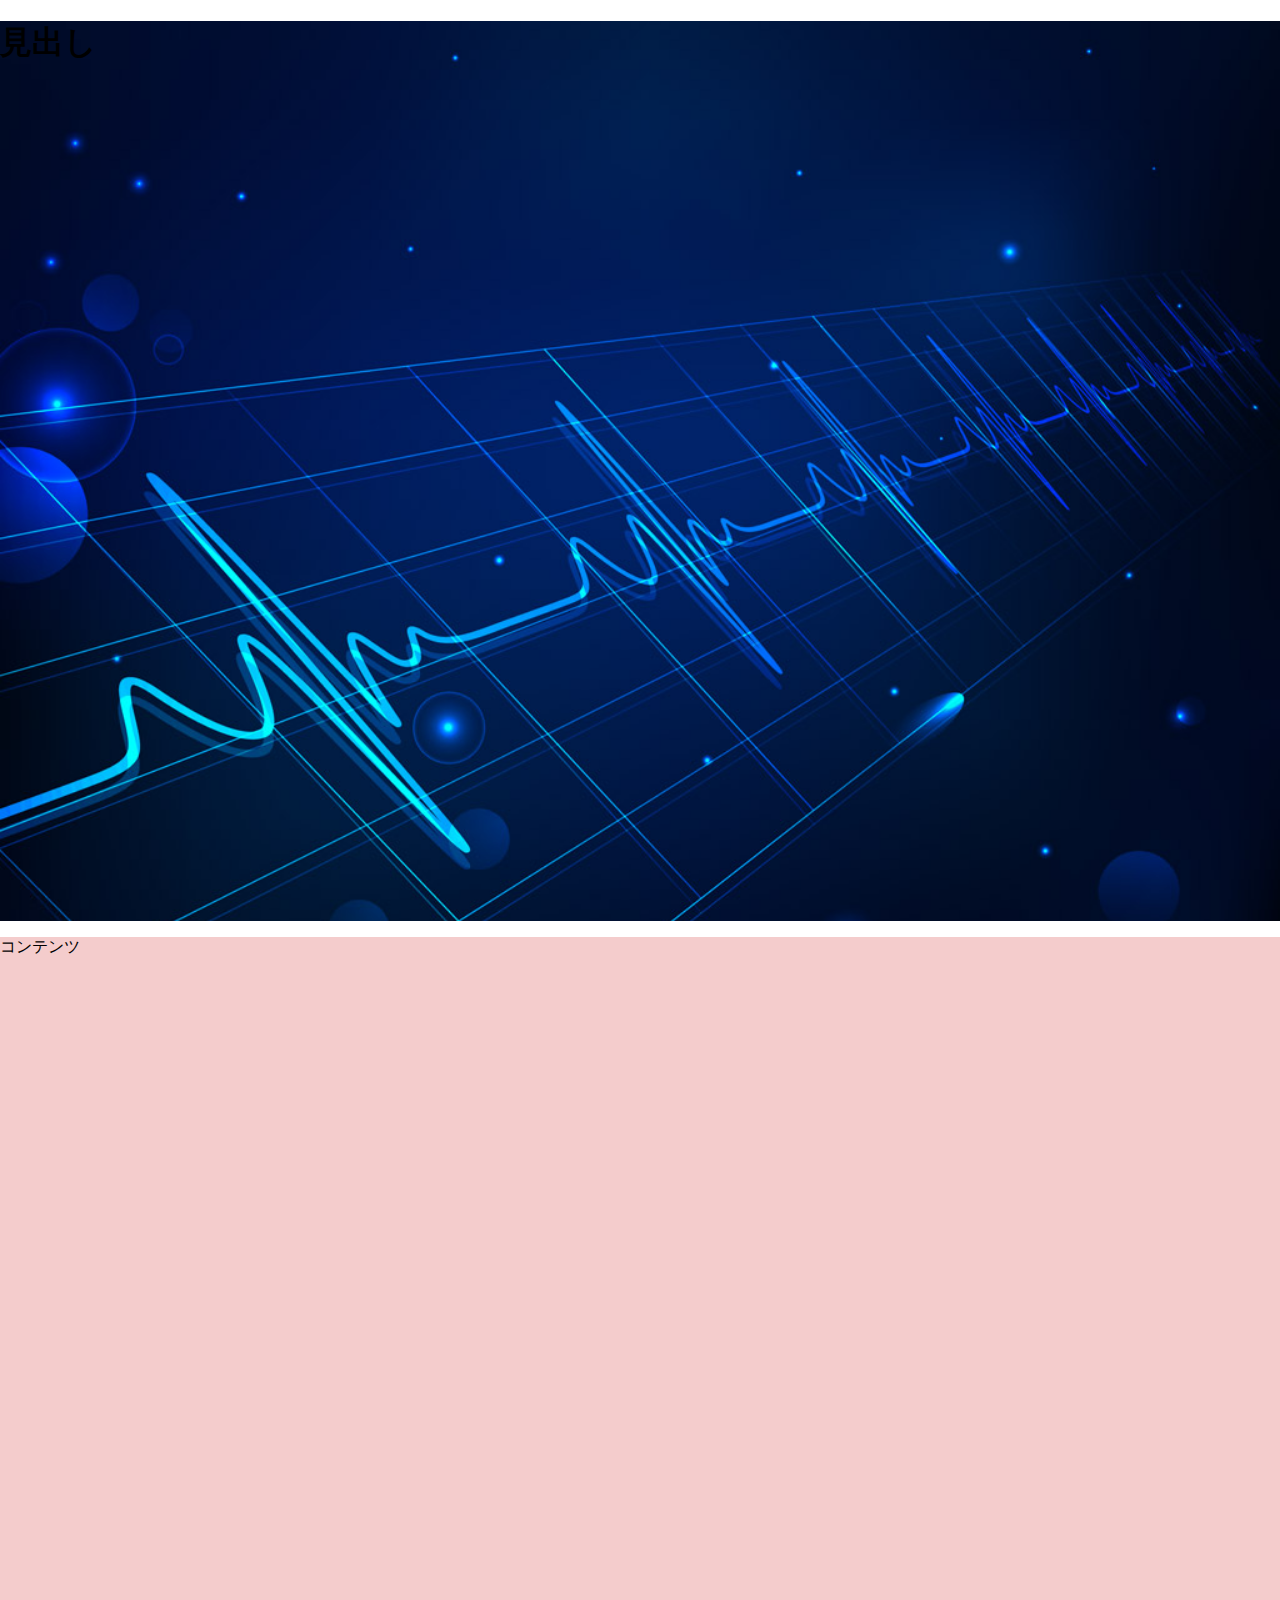
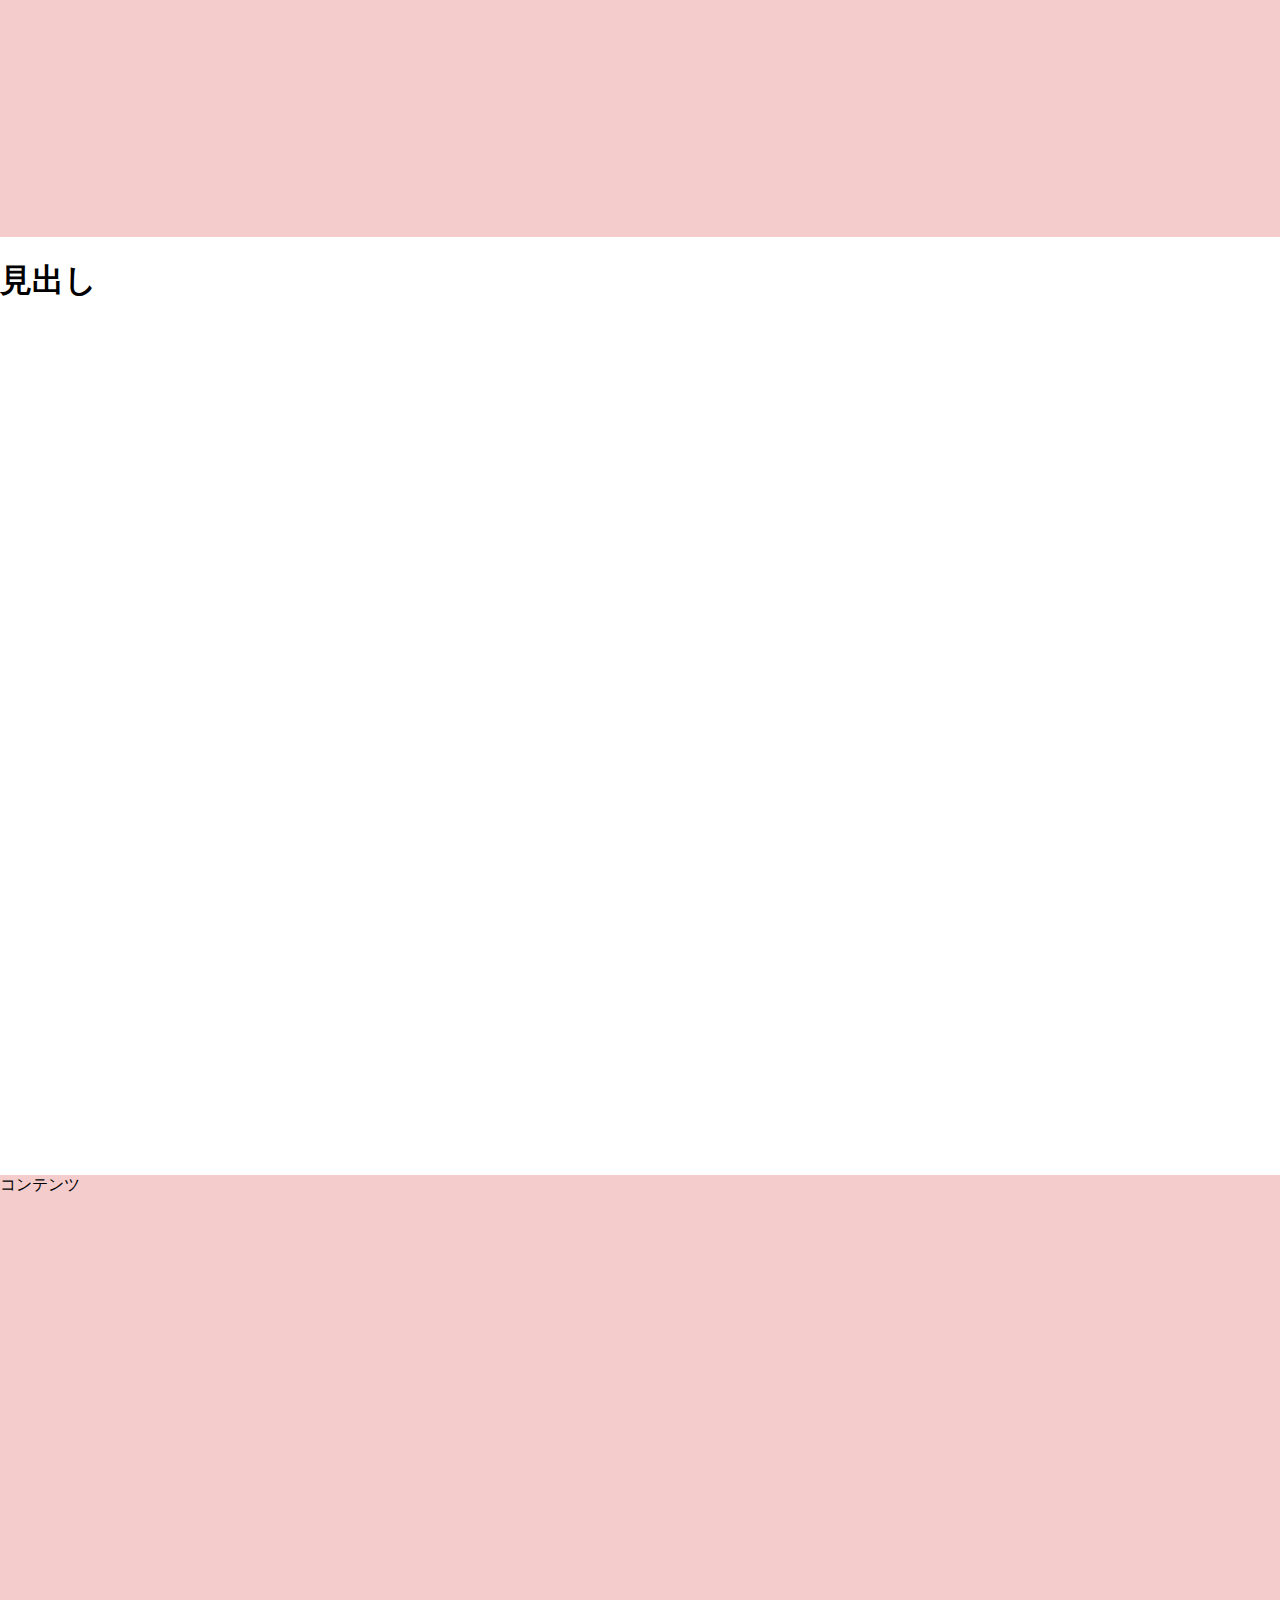
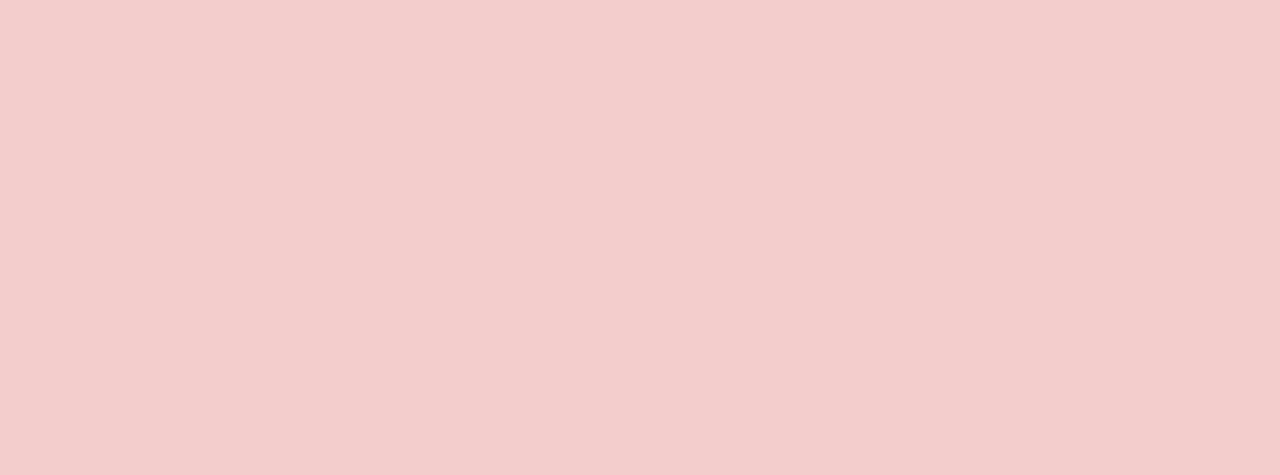
==== index.html @ 2430a031 "1.00.15" ====
<!DOCTYPE html>
<html>
<head>
  <meta charset="utf-8"/>
  <meta name="viewport" content="width=device-width, initial-scale=1">
  <meta http-equiv="Content-Script-Type" content="text/javascript">
  <title>sample</title>
  <link rel="stylesheet" href="./css/style.css">
<body>
  <main>
    <div class="cd-fixed-bg cd-bg-1 bg-box">
      <img src ="./img/tune-top.jpg" class="img-bg"/>
        <h1>見出し</h1>
    </div>

    <div class="cd-scrolling-bg scroll">
        <div class="cd-container">
            <p>
                コンテンツ
            </p>
        </div>
    </div>

    <div class="cd-fixed-bg cd-bg-2">
        <h1>見出し</h1>
    </div>

    <div class="cd-scrolling-bg scroll">
        <div class="cd-container">
            <p>
                コンテンツ
            </p>
        </div>
    </div>
</main>
</body>


</html>
---- css/style.css ----
body,html{
  height: 100%;
  margin: 0;
  padding: 0;

}

.img-bg{
  width: 100%;
  height: 100%;
  z-index: -2;
}


/*bg-boxで画像の文の幅、高さを確保する*/
.bg-box{
width:100vw;
height:100vw;
}

.scroll{
  margin: 0;
  height:100vh;
  width:100vw;
  background-color: rgba(200,0,0,.2);
  z-index: 2;
}
.cd-fixed-bg {
    height: 100vh;
}


.cd-scrolling-bg {
    min-height: 100%;
}

@media screen and (min-width: 980px) {
  .cd-fixed-bg{
    background-attachment: fixed;
    background-size: cover;
    background-repeat: no-repeat;
    background-position: center center;
  }
  .cd-fixed-bg.cd-bg-1 {
    background-image: url("../img/tune-top.jpg");
  }
  .cd-fixed-bg.cd-bg-2 {
    background-image: url("../img/tune1.jpg");
  }
  .cd-fixed-bg.cd-bg-3 {
    background-image: url("../img/tune-top.jpg");
  }
  .cd-fixed-bg.cd-bg-4 {
    background-image: url("../img/tune1.jpg");
  }
.img-bg{
  display: none;
}

}
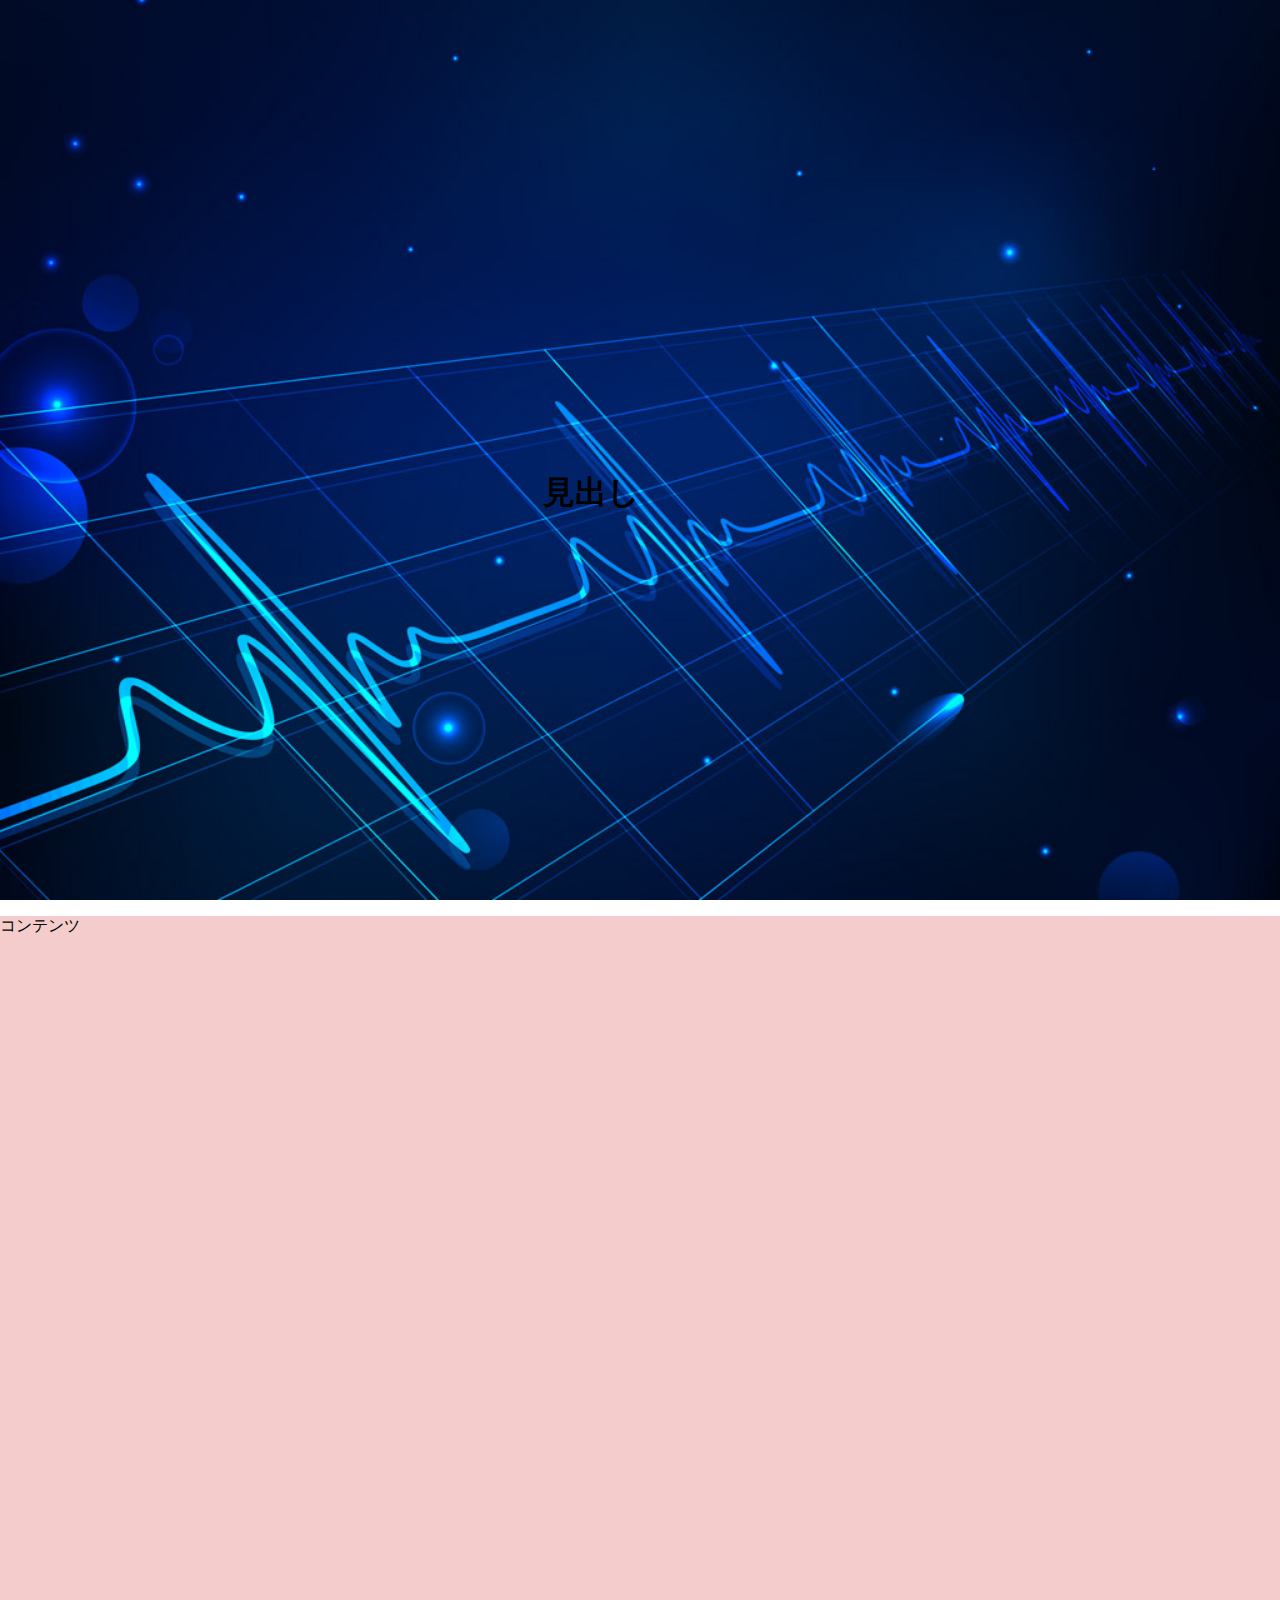
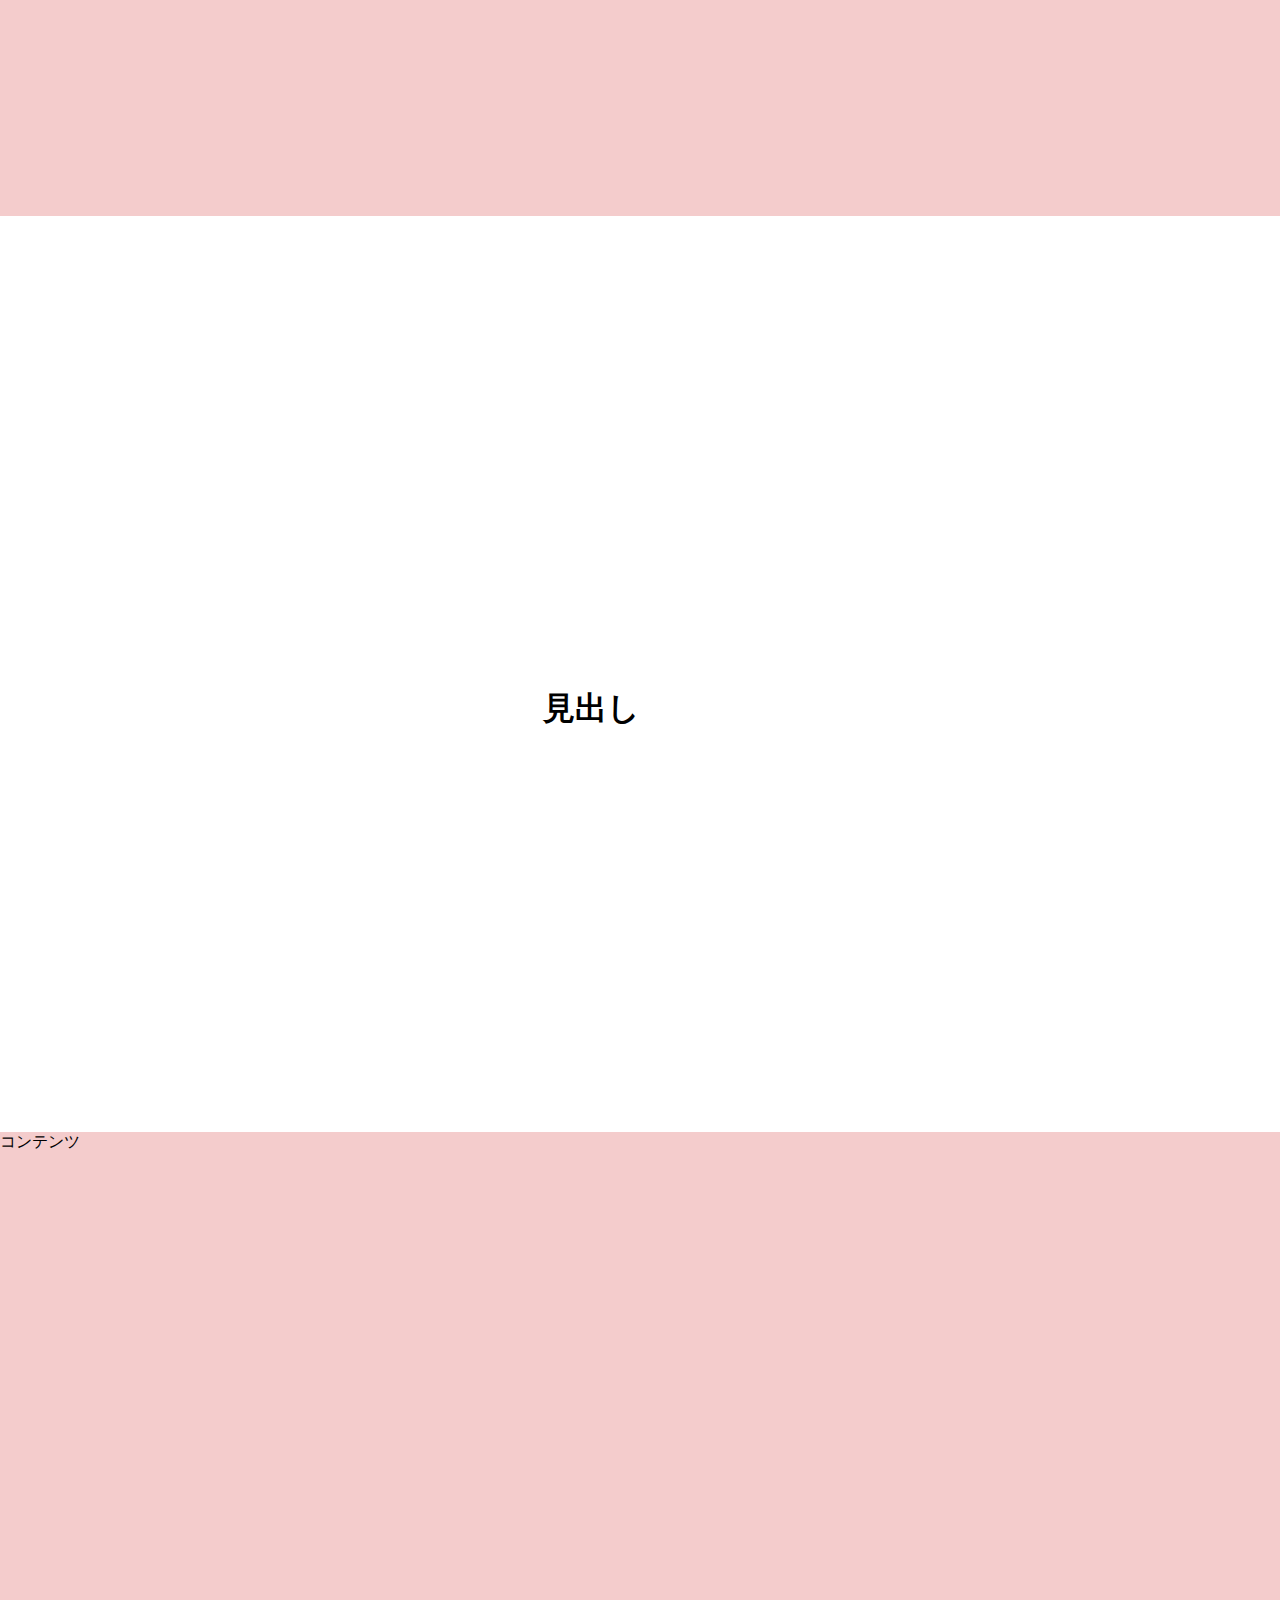
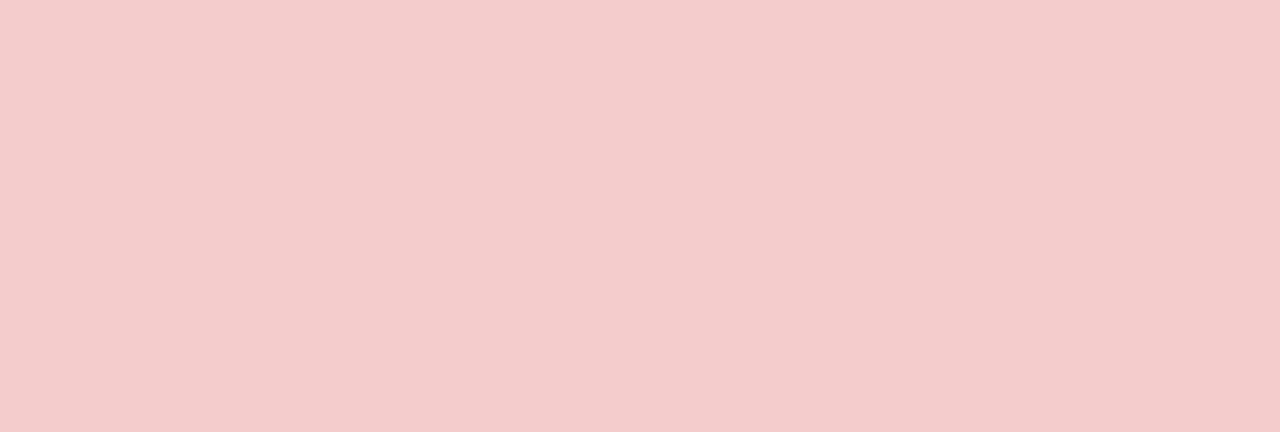
==== commit 22e6f9a7: "1.01.00" ====
--- a/index.html
+++ b/index.html
@@ -10,7 +10,9 @@
   <main>
     <div class="cd-fixed-bg cd-bg-1 bg-box">
       <img src ="./img/tune-top.jpg" class="img-bg"/>
-        <h1>見出し</h1>
+      <div class="contents">
+          <h1>見出し</h1>
+      </div>
     </div>
 
     <div class="cd-scrolling-bg scroll">
@@ -21,8 +23,11 @@
         </div>
     </div>
 
-    <div class="cd-fixed-bg cd-bg-2">
-        <h1>見出し</h1>
+    <div class="cd-fixed-bg cd-bg-2 bg-box">
+      <img src="./img/tune1.jpg" class="img-bg" />
+      <div class="contents">
+          <h1>見出し</h1>
+      </div>
     </div>
 
     <div class="cd-scrolling-bg scroll">
--- a/css/style.css
+++ b/css/style.css
@@ -16,6 +16,13 @@
 .bg-box{
 width:100vw;
 height:100vw;
+position: relative;
+}
+
+.contents{
+  position: absolute;
+  top: 50%;
+  right: 50%;
 }
 
 .scroll{
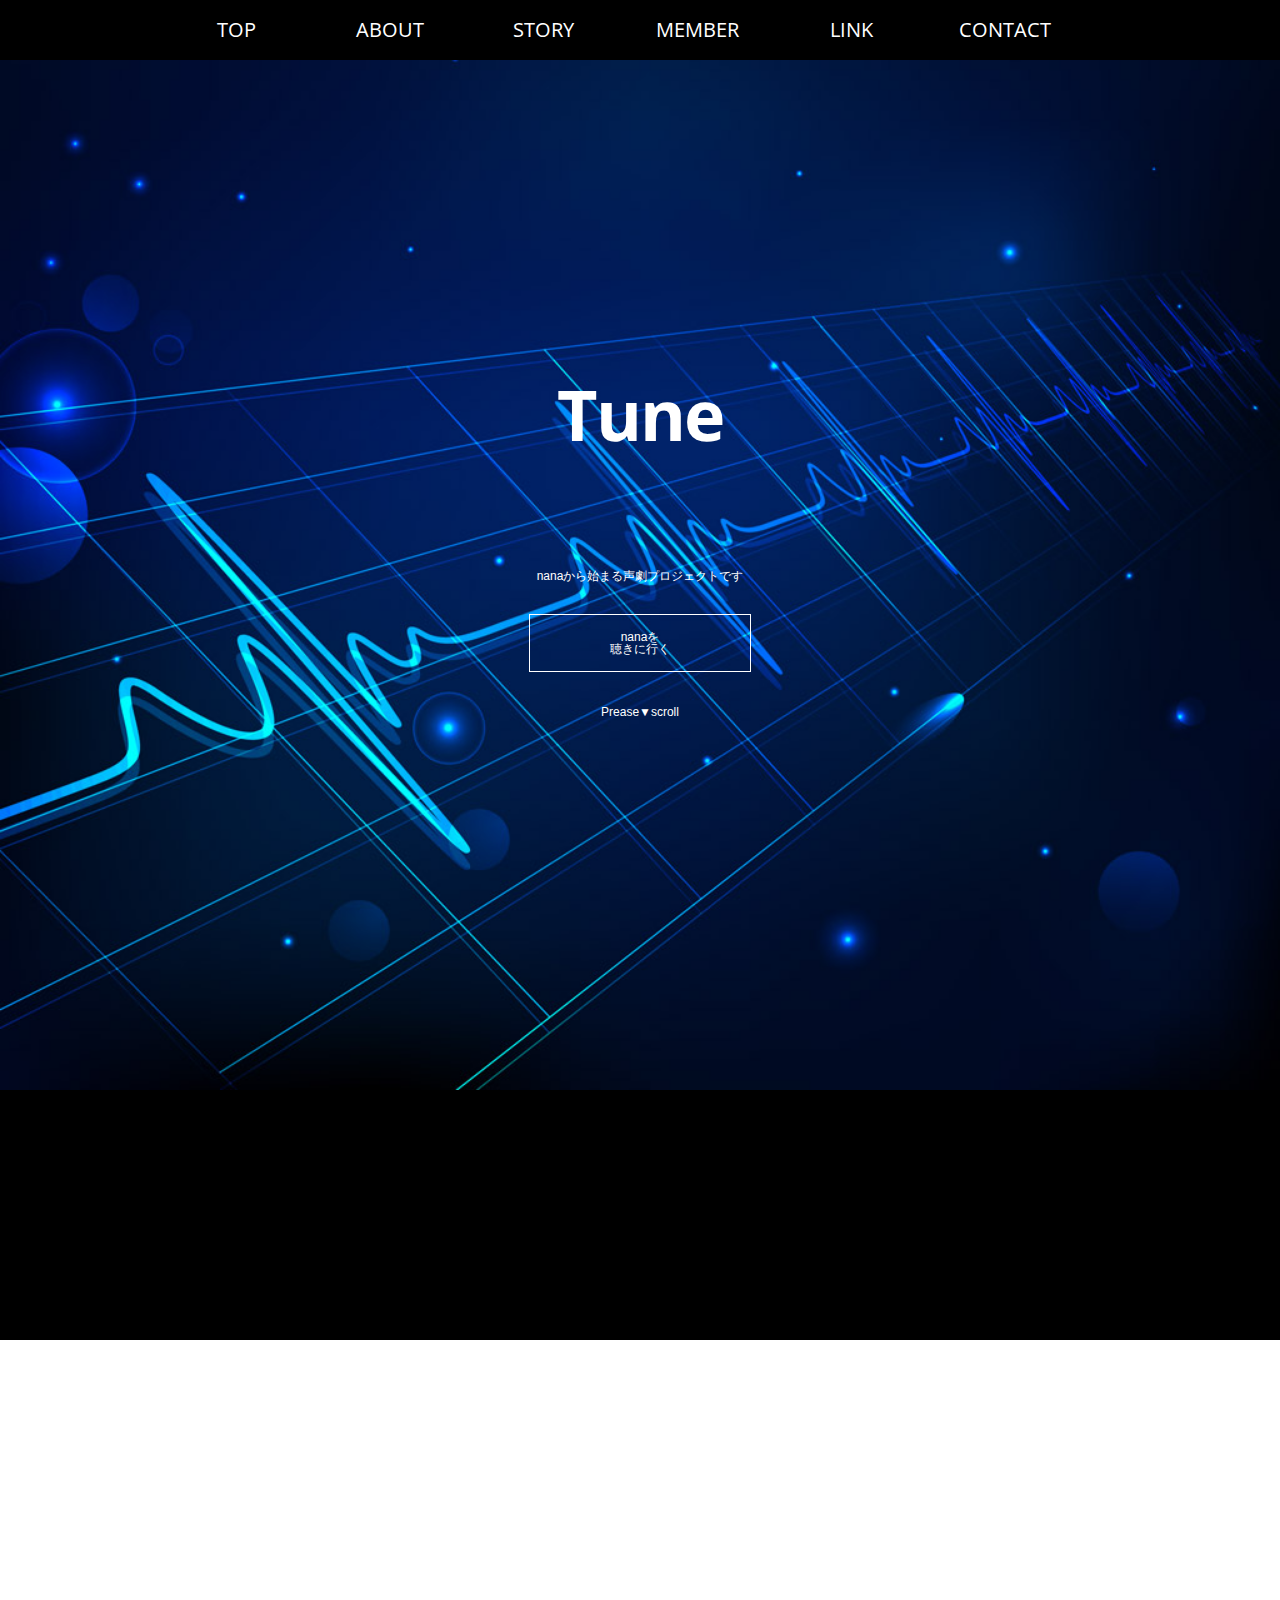
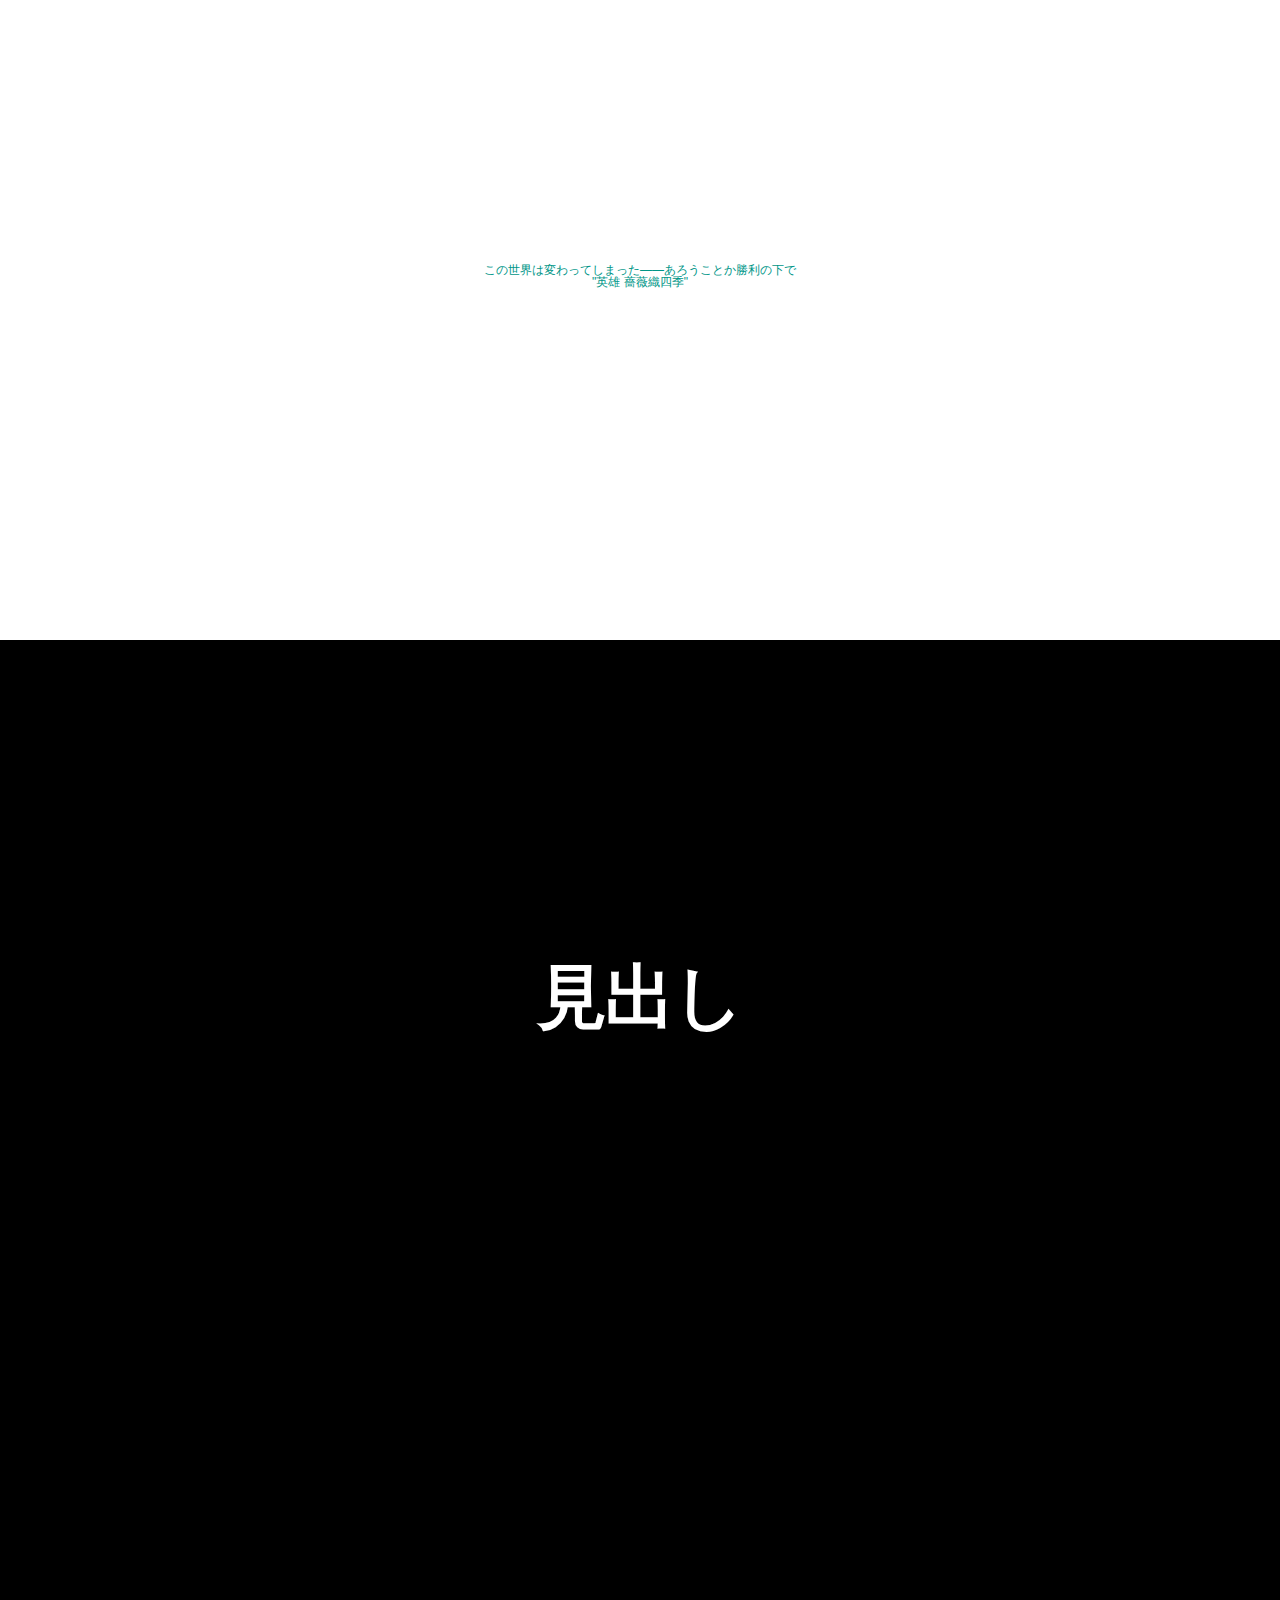
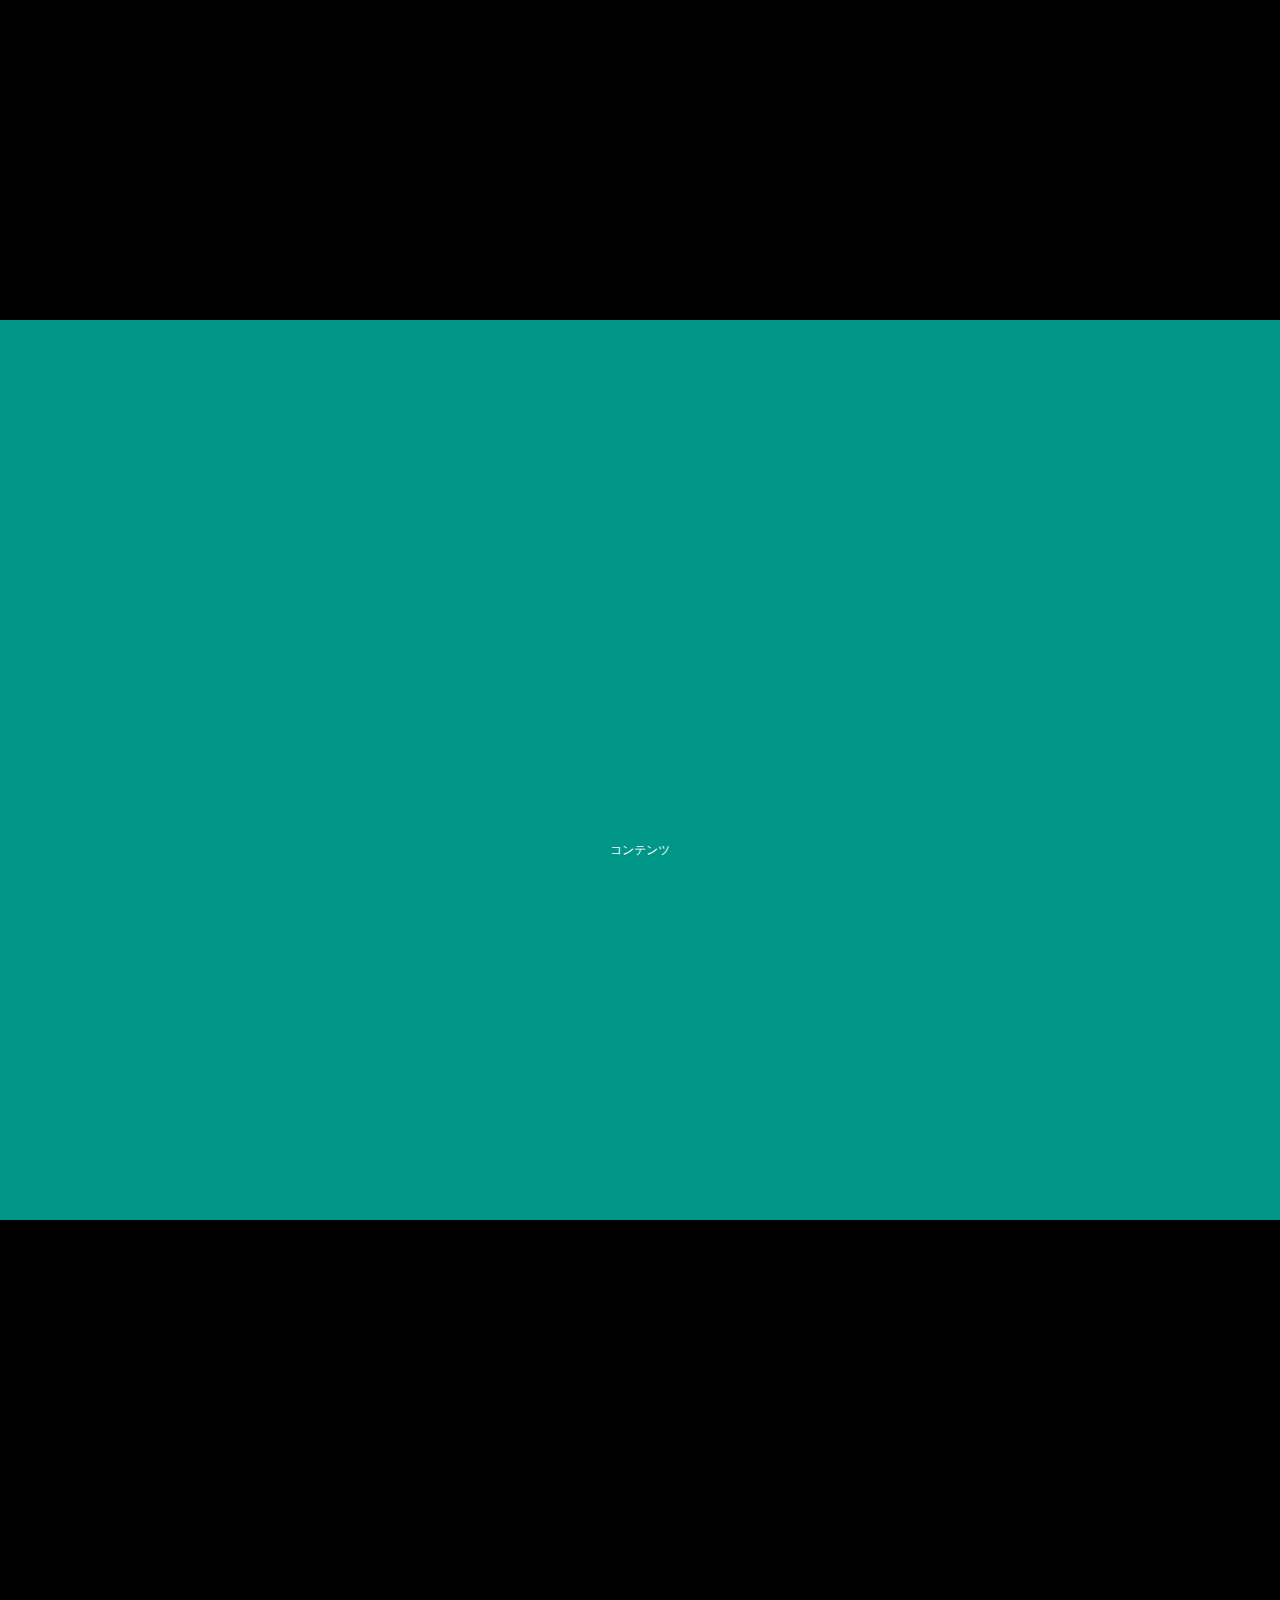
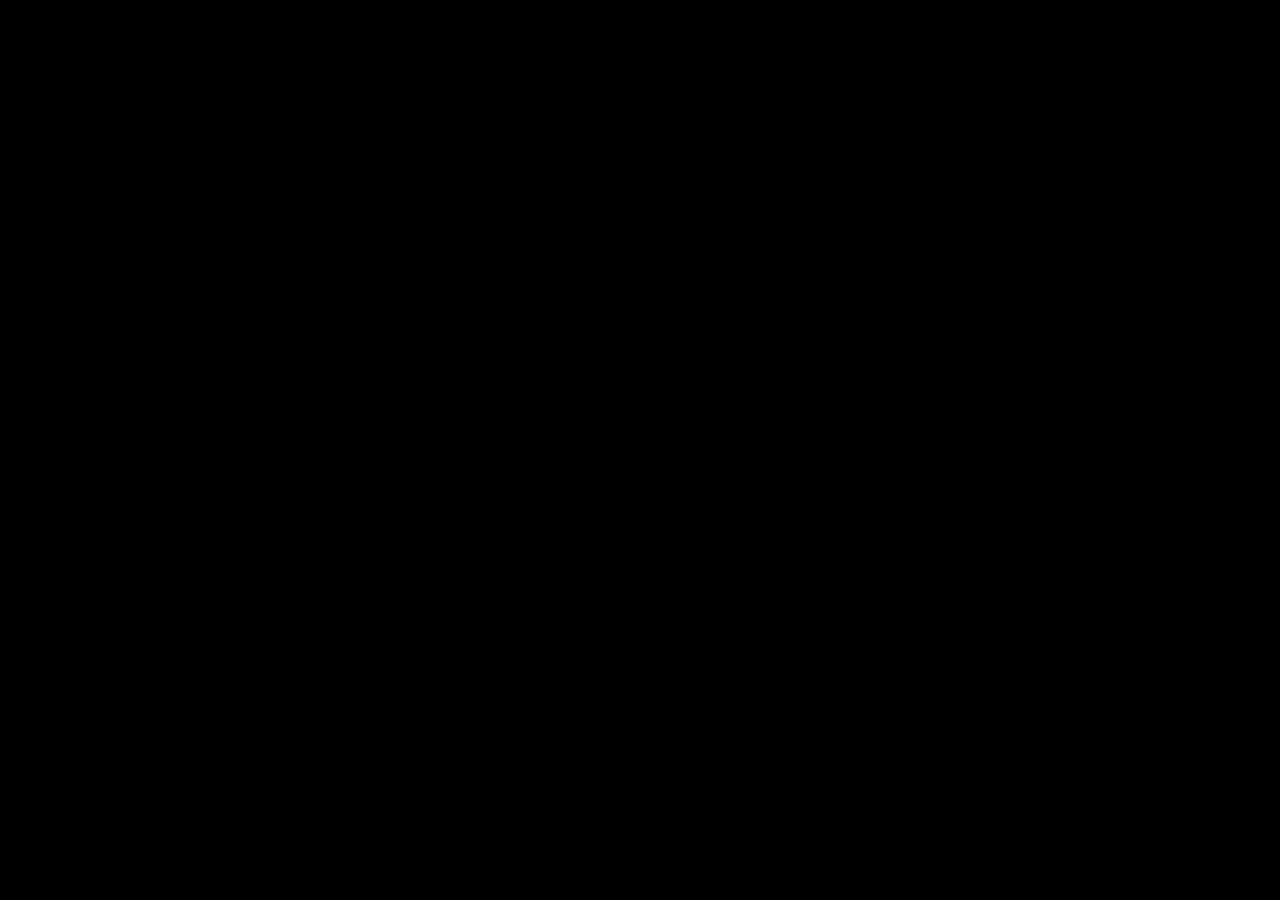
==== commit a93aaf73: "1.2.1" ====
--- a/index.html
+++ b/index.html
@@ -5,40 +5,67 @@
   <meta name="viewport" content="width=device-width, initial-scale=1">
   <meta http-equiv="Content-Script-Type" content="text/javascript">
   <title>sample</title>
+  <script src="https://ajax.googleapis.com/ajax/libs/jquery/1.8.3/jquery.min.js"></script>
+  <script src="menu.js"></script>
+  <link href='http://fonts.googleapis.com/css?family=Open+Sans:800' rel='stylesheet' type='text/css'>
   <link rel="stylesheet" href="./css/style.css">
-<body>
-  <main>
-    <div class="cd-fixed-bg cd-bg-1 bg-box">
-      <img src ="./img/tune-top.jpg" class="img-bg"/>
-      <div class="contents">
-          <h1>見出し</h1>
+
+  <header>
+    <nav id="menu-wrap">
+      <div id="navToggle">
+        <div>
+          <span></span> <span></span> <span></span>
+        </div>
       </div>
-    </div>
-
-    <div class="cd-scrolling-bg scroll">
-        <div class="cd-container">
-            <p>
-                コンテンツ
-            </p>
-        </div>
-    </div>
-
-    <div class="cd-fixed-bg cd-bg-2 bg-box">
-      <img src="./img/tune1.jpg" class="img-bg" />
-      <div class="contents">
-          <h1>見出し</h1>
-      </div>
-    </div>
-
-    <div class="cd-scrolling-bg scroll">
-        <div class="cd-container">
-            <p>
-                コンテンツ
-            </p>
-        </div>
-    </div>
-</main>
-</body>
+      <ul id="menu">
+          <li><a href="index.html">TOP</a></li>
+          <li><a href="about.html">ABOUT</a></li>
+          <li><a href="story.html">STORY</a></li>
+          <li><a href="member.html">MEMBER</a></li>
+          <li><a href="link.html">LINK</a></li>
+          <li><a href="contact.html">CONTACT</a></li>
+      </ul>
+    </nav>
+  </header>
 
 
-</html>
+
+  <body>
+    <main>
+      <div class="cd-fixed-bg cd-bg-1 bg-box">
+        <img src ="./img/tune-top.jpg" class="img-bg"/>
+        <div class="contents">
+          <h1>Tune</h1>
+        <p>nanaから始まる声劇プロジェクトです</p>
+        <p style="padding: 10px;"><a href="http://nana-music.com/users/2628162/" class="btn sample15">nanaを<br>聴きに行く</a></p>
+        <p>Prease▼scroll</p>
+        </div>
+      </div>
+
+      <div class="scroll bg-color1">
+        <div class="scroll-contents">
+          <p>この世界は変わってしまった――あろうことか勝利の下で<br />"英雄 薔薇織四季"</p>
+        </div>
+      </div>
+
+      <div class="cd-fixed-bg cd-bg-2 bg-box">
+        <img src="./img/tune1.jpg" class="img-bg" />
+        <div class="contents">
+          <h1>見出し</h1>
+        </div>
+      </div>
+
+      <div class="scroll bg-color2">
+        <div class="scroll-contents">
+          <p>
+            コンテンツ
+          </p>
+        </div>
+      </div>
+      <div class="cd-fixed-bg cd-bg-3 bg-box">
+      </div>
+    </main>
+  </body>
+
+
+  </html>
--- a/css/style.css
+++ b/css/style.css
@@ -2,46 +2,218 @@
   height: 100%;
   margin: 0;
   padding: 0;
-
-}
-
+  background-color: black;
+  color: white;
+
+}
+body {
+  position:relative;
+  margin: 0;
+  padding: 0;
+  font: 12px/100% 'Acme', sans-serif;
+  font-family:"ヒラギノ角ゴ Pro W3", "Hiragino Kaku Gothic Pro",Osaka,
+  "ƒƒCƒŠƒI", Meiryo, "‚l‚r ‚oƒSƒVƒbƒN", "MS PGothic", sans-serif;
+}
+
+h1,h2 {
+  line-height: 1;
+  margin: 0 0 120px;
+  font-family: 'Open Sans', sans-serif;
+  letter-spacing: -2px;
+}
+h1{
+  font-size: 580%;
+}
+h2 {
+  font-size: 380%;
+}
+
+/*menu関係*/
+#menu-wrap {
+  position: fixed;
+  z-index: 9999;
+  top: 0;
+  left: 0;
+  width: 100%;
+  background: rgba(0,0,0,1);
+  font-family: 'Open Sans', sans-serif;
+  transition: .3s;
+}
+#menu { list-style-type: none;
+  width: 960px;
+  margin: 0px auto 0px;
+  padding: 0;
+}
+#menu li {
+  width: 16%;
+  float: left;
+  margin: 0;
+  padding: 0;
+  text-align: center;
+}
+#menu li a {
+  display: block;
+  width : 100%;
+  padding: 20px 0;
+  color: #fff;
+  font-size: 20px;
+  line-height: 1;
+  text-decoration: none;
+  transition: .3s;
+}
+#menu li a:hover {
+  background: rgba(0,200,0,.3);
+}
+
+/*nav関係*/
+#navToggle {
+  display:none;
+  position:absolute;
+  right:13px;
+  top:13px;
+  width:30px;
+  height:25px;
+  cursor:pointer
+}
+#navToggle div {
+  position:relative
+}
+#navToggle span {
+  display:block;
+  position:absolute; /*#navToggle div に対して*/
+  width:100%;
+  border-bottom:solid 3px #999;
+  -webkit-transition: .35s ease-in-out;
+  -moz-transition: .35s ease-in-out;
+  transition: .35s ease-in-out
+}
+#navToggle span:nth-child(1) {top:0}
+#navToggle span:nth-child(2) {top:11px}
+#navToggle span:nth-child(3) {top:22px}
+
+/* Toggle(Button) */
+.openNav #navToggle span:nth-child(1) {
+  top: 11px;
+  -webkit-transform:rotate(-45deg);
+  -moz-transform:rotate(-45deg);
+  transform:rotate(-45deg)
+}
+.openNav #navToggle span:nth-child(2),
+.openNav #navToggle span:nth-child(3) {
+  top: 11px;
+  -webkit-transform:rotate(45deg);
+  -moz-transform:rotate(45deg);
+  transform:rotate(45deg)
+}
+
+
+/*header menu*/
+/*.openNavが付いた要素の中のnavを 縦方向に351px移動（=表示される）*/
+.openNav nav {
+  -moz-transform: translateY(351px);
+  -webkit-transform: translateY(351px);
+  transform: translateY(351px)
+}
+header{
+  height:60px;
+}
+
+a.btn{
+  display: inline-block;
+  width: 180px;
+  margin: 10px 0;
+  padding: 16px 20px;
+  border: 1px solid #fff;
+  background: transparent;
+  color: #fff;
+  text-align: center;
+  text-decoration: none;
+  line-height: 1;
+}
+a.sample15 {
+  position:relative;
+  z-index:2;
+  overflow:hidden
+}
+a.sample15::after {
+  display:block;
+  content:"";
+  position:absolute;
+  z-index:-1;
+  top:50%;
+  left:50%;
+  width:160px;
+  height:160px;
+  margin:-80px 0 0 -80px;
+  border:80px double rgba(255,255,255,0);
+  border-radius:50%
+}
+a.sample15:hover::after {
+  border-width:0;
+  border-color:rgba(255,255,255,1);
+  transition:.5s
+}
+
+footer{
+  padding: 30px;
+  text-align: center;
+  background-color: black;
+  color: white;
+}
+
+
+
+/*bg-boxで画像の文の幅、高さを確保する*/
+.bg-box{
+  width:100vw;
+  height:100vw;
+  position: relative;
+  color: #fff;
+}
+
+/*pc以外の背景*/
 .img-bg{
   width: 100%;
   height: 100%;
   z-index: -2;
 }
 
-
-/*bg-boxで画像の文の幅、高さを確保する*/
-.bg-box{
-width:100vw;
-height:100vw;
-position: relative;
-}
-
+/*中の文字の場所についてのレイアウト*/
 .contents{
+  display: block;
+  height: 100%;
+  width: 100%;
   position: absolute;
-  top: 50%;
-  right: 50%;
-}
-
+  top: 0;
+  right: 0;
+  padding-top: 25%;
+  text-align: center;
+}
+
+.scroll-contents{
+  display: block;
+  text-align: center;
+  padding: 40% 30%;
+}
+
+/*スクロールすると覆いかぶさるやつ
+(スマホ版は覆いかぶさらずにみんな一緒に動く)*/
 .scroll{
   margin: 0;
   height:100vh;
   width:100vw;
-  background-color: rgba(200,0,0,.2);
   z-index: 2;
 }
-.cd-fixed-bg {
-    height: 100vh;
-}
-
-
-.cd-scrolling-bg {
-    min-height: 100%;
-}
-
-@media screen and (min-width: 980px) {
+.bg-color1{
+  background-color: #fff;
+  color: #009688;
+}
+.bg-color2{
+  background-color: #009688;
+}
+
+/*PC用の記述*/
+@media screen and (min-width: 940px) {
   .cd-fixed-bg{
     background-attachment: fixed;
     background-size: cover;
@@ -55,13 +227,67 @@
     background-image: url("../img/tune1.jpg");
   }
   .cd-fixed-bg.cd-bg-3 {
-    background-image: url("../img/tune-top.jpg");
+    background-image: url("../img/tune2.jpg");
   }
   .cd-fixed-bg.cd-bg-4 {
     background-image: url("../img/tune1.jpg");
   }
-.img-bg{
-  display: none;
-}
-
-}
+  .img-bg{
+    display: none;
+  }
+}
+
+@media screen and (max-width:940px) {
+  h2
+  {
+    font-size : 105% ;
+    margin : 1em 0 0.8em 0 ;
+  }
+  p {
+    width:auto;
+    font-size : 95%;
+    margin : 0 0 1.8em 0;
+    line-height : 1;
+  }
+  #navToggle {
+    display:block;
+    z-index: 10000;
+  }
+  #menu{
+    position: absolute;
+    right: 0;
+  }
+  #menu-wrap{
+    position: fixed;
+  }
+  #menu{
+    z-index: inherit;
+    display: none;
+    width:260px;
+    height:360px;
+    transform: translateX(200px);
+    background-color: rgba(0,0,0,0.3);
+  }
+  #menu li{
+    z-index:inherit;
+    clear: left;
+    margin:0 auto;
+    width: inherit;
+  }
+  #menu.active{
+    display:block;
+    animation: slide .3s ease 0s 1 both;
+  }
+  @keyframes slide{
+    0%{
+      display: none;
+    }
+    1%{
+      display: block;
+    }
+    100%{
+      transform: translateX(0px);
+    }
+  }
+
+}
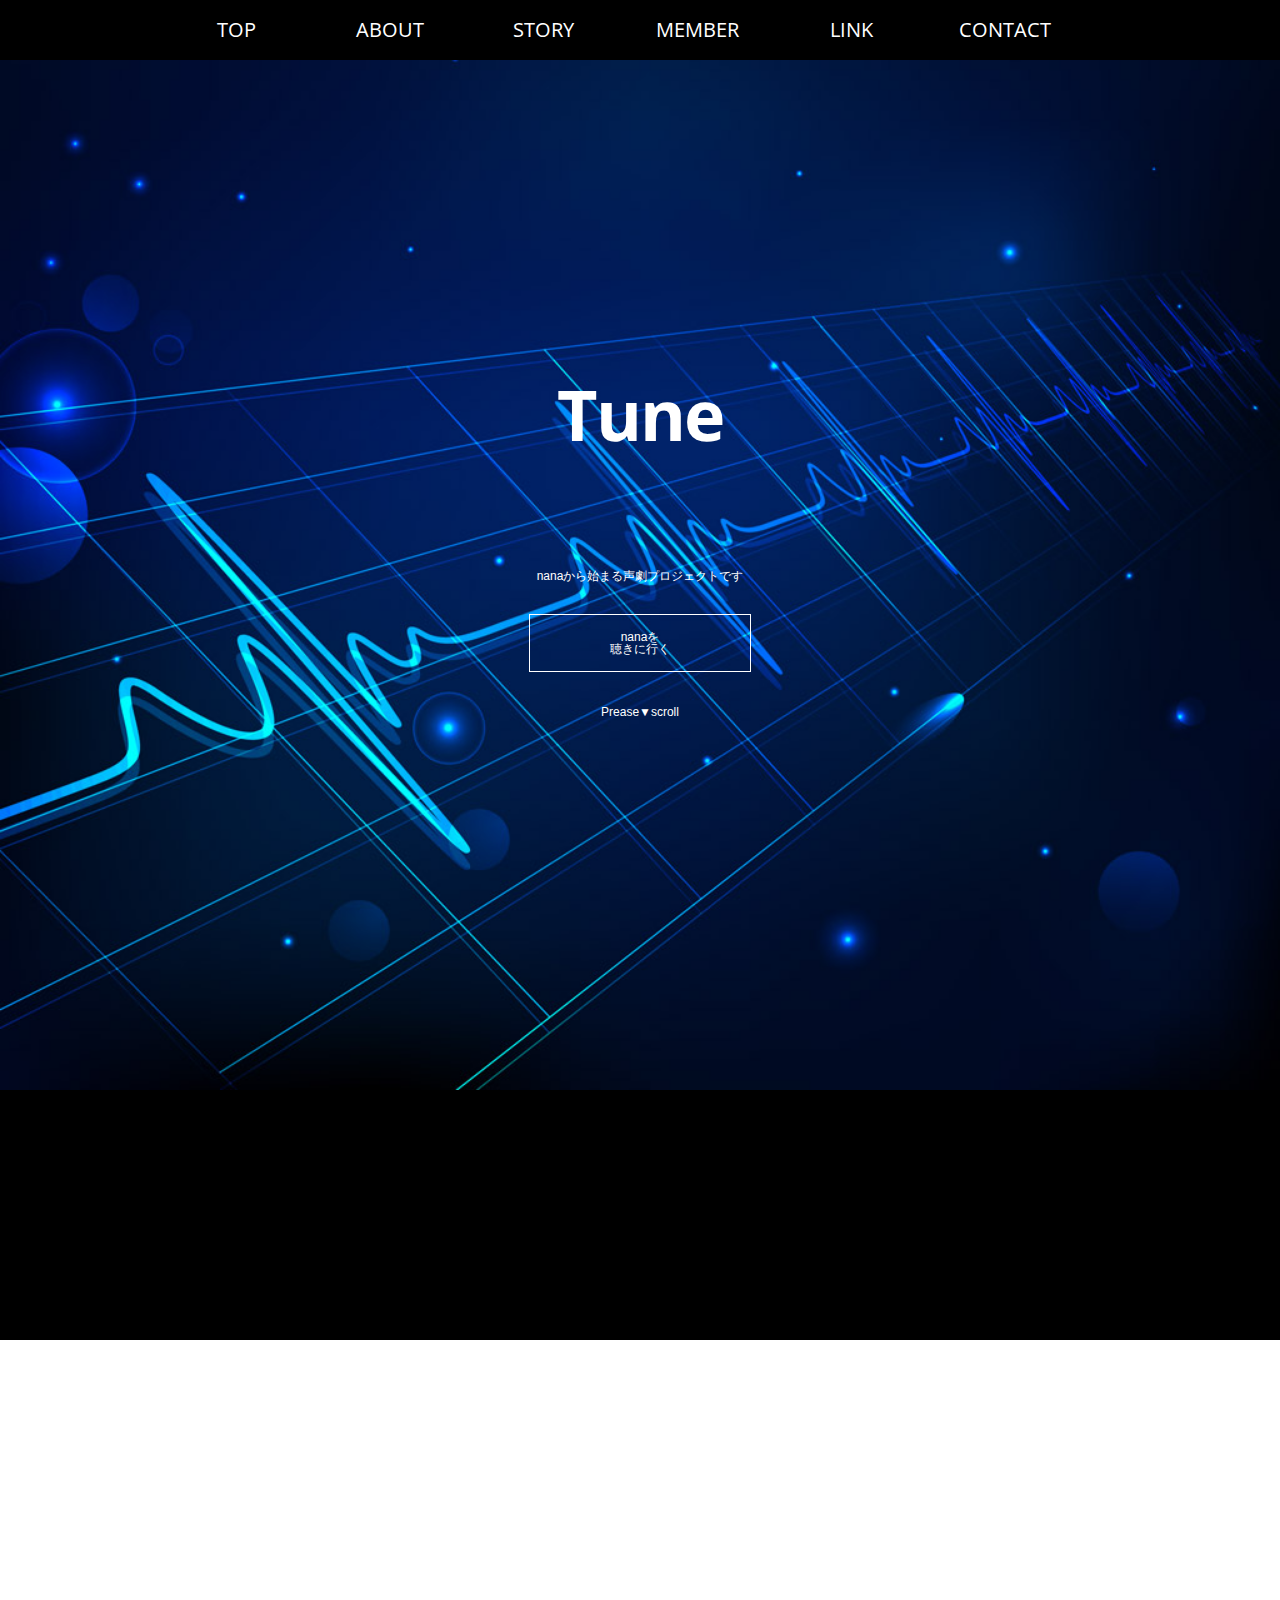
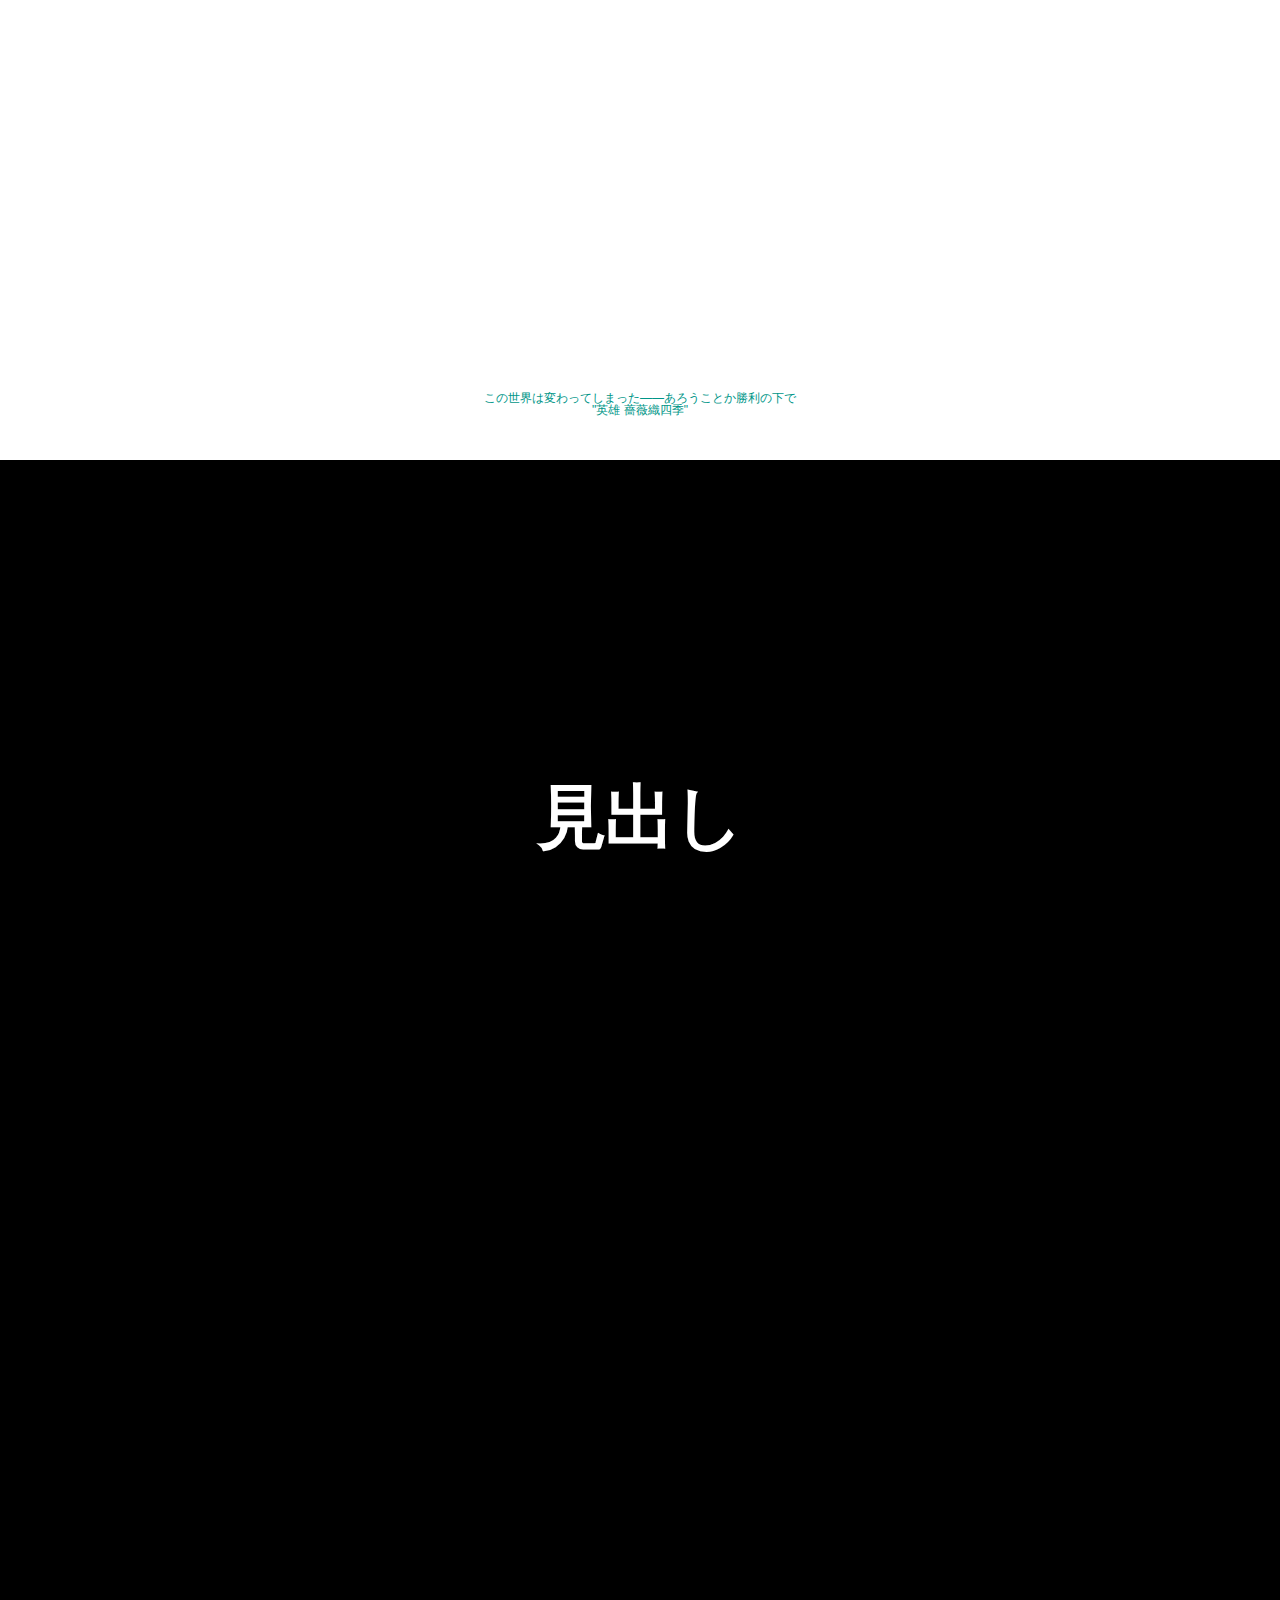
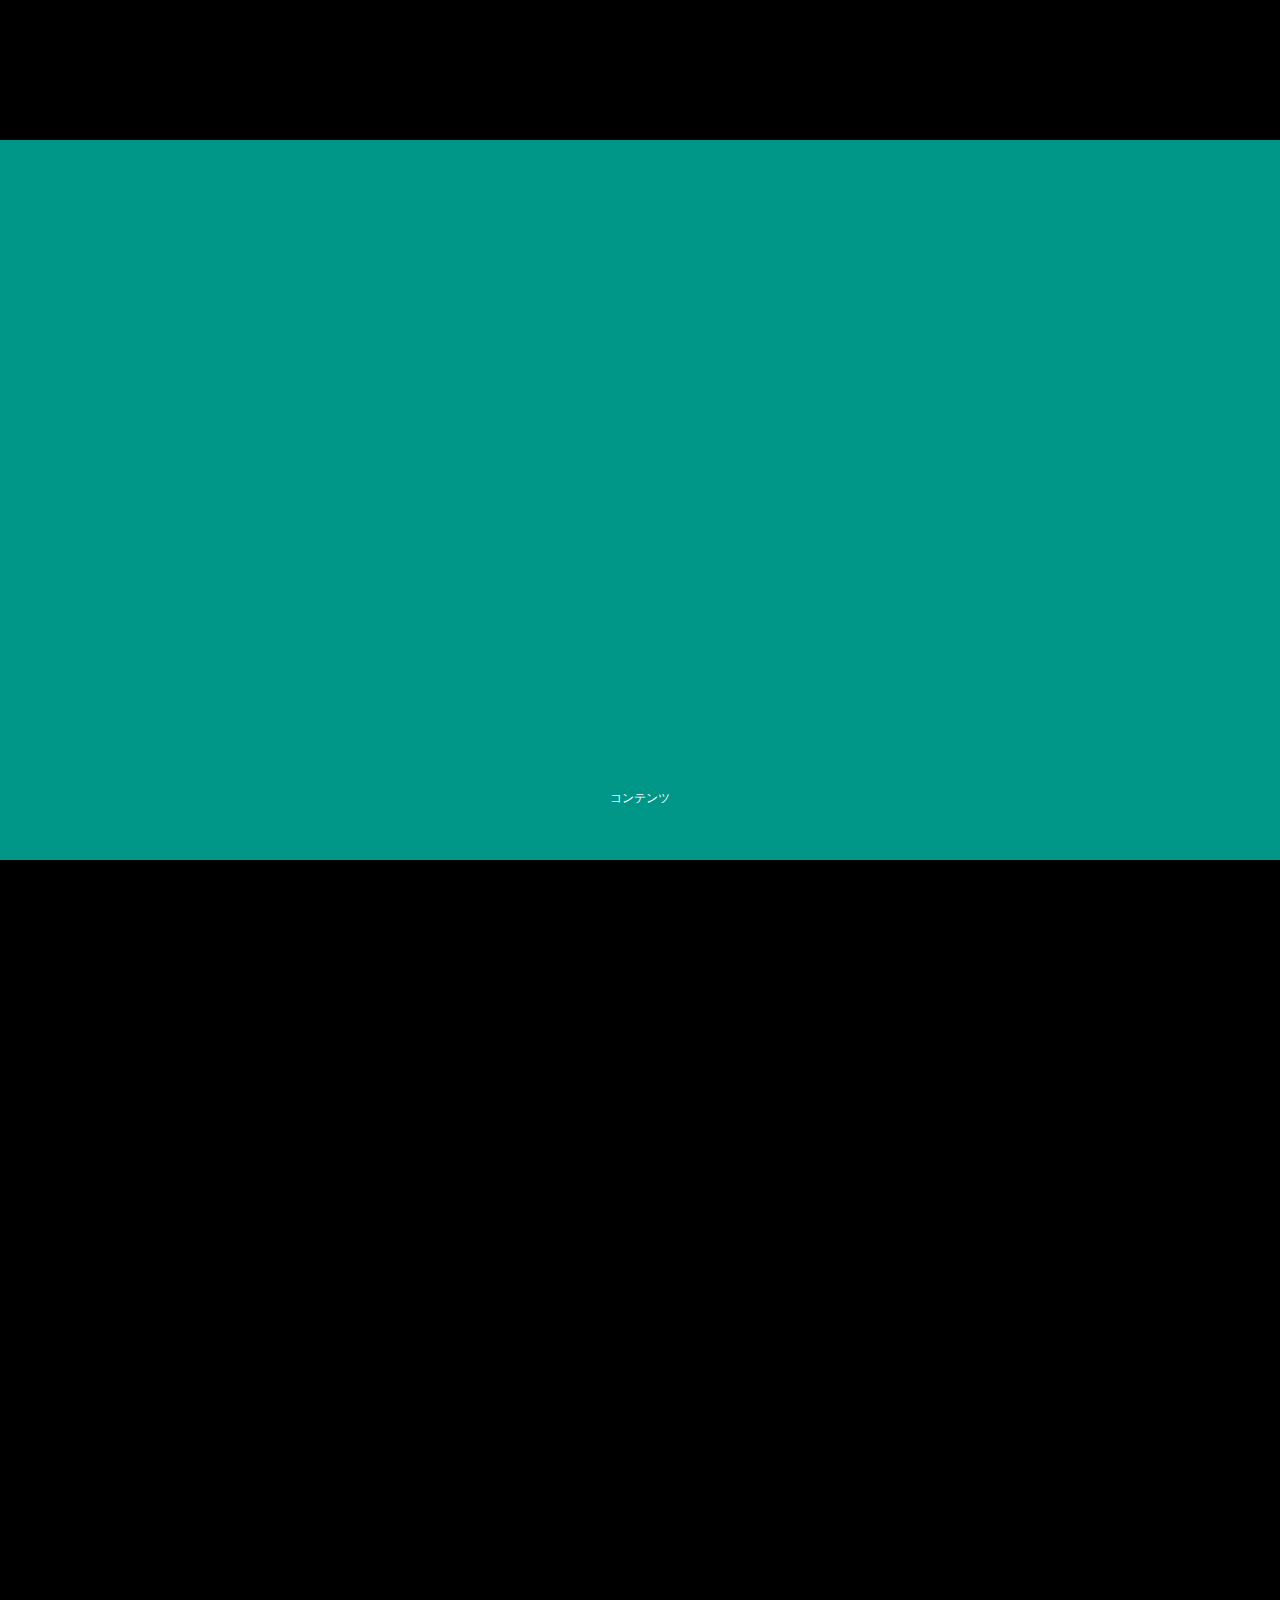
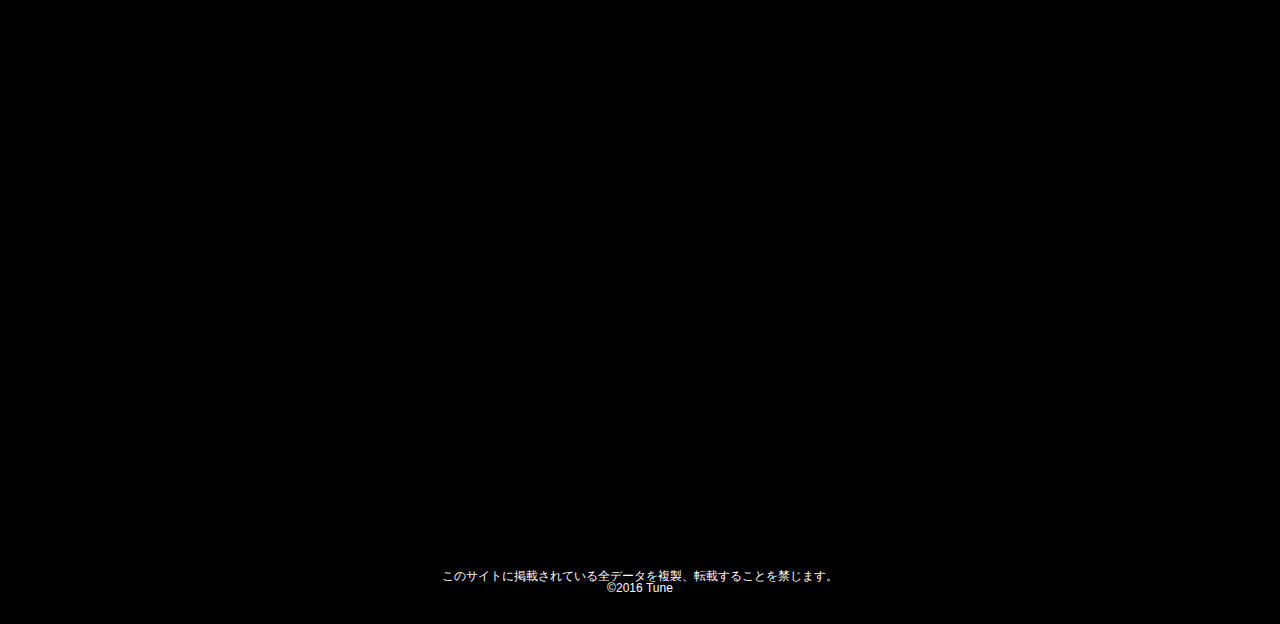
==== commit 6e216aa6: "1.2.2" ====
--- a/index.html
+++ b/index.html
@@ -6,7 +6,7 @@
   <meta http-equiv="Content-Script-Type" content="text/javascript">
   <title>sample</title>
   <script src="https://ajax.googleapis.com/ajax/libs/jquery/1.8.3/jquery.min.js"></script>
-  <script src="menu.js"></script>
+  <script src="./js/menu.js"></script>
   <link href='http://fonts.googleapis.com/css?family=Open+Sans:800' rel='stylesheet' type='text/css'>
   <link rel="stylesheet" href="./css/style.css">
 
@@ -27,7 +27,6 @@
       </ul>
     </nav>
   </header>
-
 
 
   <body>
@@ -65,6 +64,48 @@
       <div class="cd-fixed-bg cd-bg-3 bg-box">
       </div>
     </main>
+
+
+        <footer>
+            このサイトに掲載されている全データを複製、転載することを禁じます。<br>
+            ©2016 Tune
+        </footer>
+        <script>
+        var menuHeight = $("#menu-wrap").height();
+        var startPos = 0;
+        $(window).scroll(function(){
+          var currentPos = $(this).scrollTop();
+          if (currentPos > startPos) {
+            if($(window).scrollTop() >= 200) {
+              $("#menu-wrap").css("top", "-" + menuHeight + "px");
+            }
+          } else {
+            $("#menu-wrap").css("top", 0 + "px");
+          }
+          startPos = currentPos;
+        });
+        </script>
+
+        <script>
+          (function(i,s,o,g,r,a,m){i['GoogleAnalyticsObject']=r;i[r]=i[r]||function(){
+          (i[r].q=i[r].q||[]).push(arguments)},i[r].l=1*new Date();a=s.createElement(o),
+          m=s.getElementsByTagName(o)[0];a.async=1;a.src=g;m.parentNode.insertBefore(a,m)
+          })(window,document,'script','//www.google-analytics.com/analytics.js','ga');
+
+          ga('create', 'UA-775394-6', 'auto');
+          ga('send', 'pageview');
+
+        </script>
+
+        <script src="http://ajax.googleapis.com/ajax/libs/jquery/1.9.1/jquery.min.js"></script>
+        <script>
+        $(function() {
+            $('#navToggle').click(function(){//headerに .openNav を付加・削除
+                $('header').toggleClass('openNav');
+            });
+        });
+        </script>
+
   </body>
 
 
--- a/css/style.css
+++ b/css/style.css
@@ -174,7 +174,7 @@
 /*pc以外の背景*/
 .img-bg{
   width: 100%;
-  height: 100%;
+  height: 80vh;
   z-index: -2;
 }
 
@@ -190,19 +190,19 @@
   text-align: center;
 }
 
-.scroll-contents{
-  display: block;
-  text-align: center;
-  padding: 40% 30%;
-}
 
 /*スクロールすると覆いかぶさるやつ
 (スマホ版は覆いかぶさらずにみんな一緒に動く)*/
 .scroll{
   margin: 0;
-  height:100vh;
+  height:80vh;
   width:100vw;
   z-index: 2;
+}
+.scroll-contents{
+  display: block;
+  text-align: center;
+  padding: 50% 30%;
 }
 .bg-color1{
   background-color: #fff;
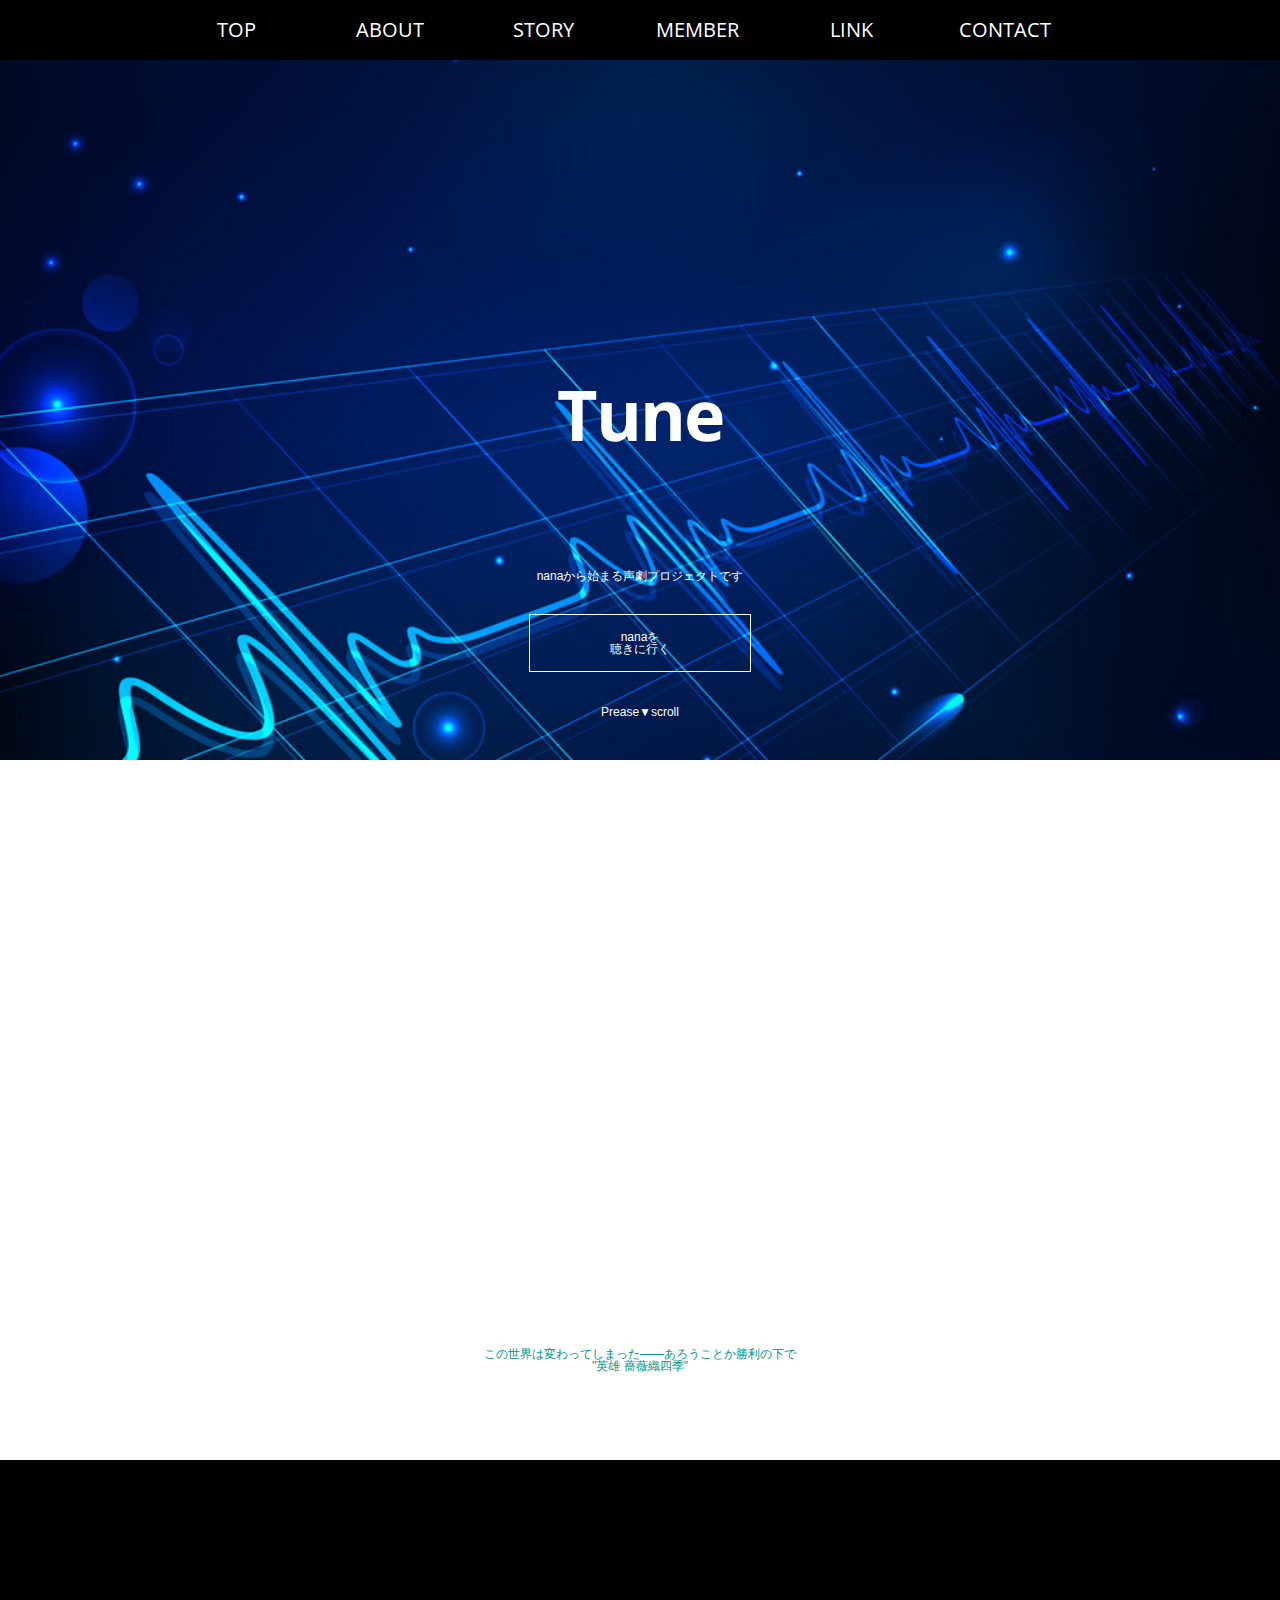
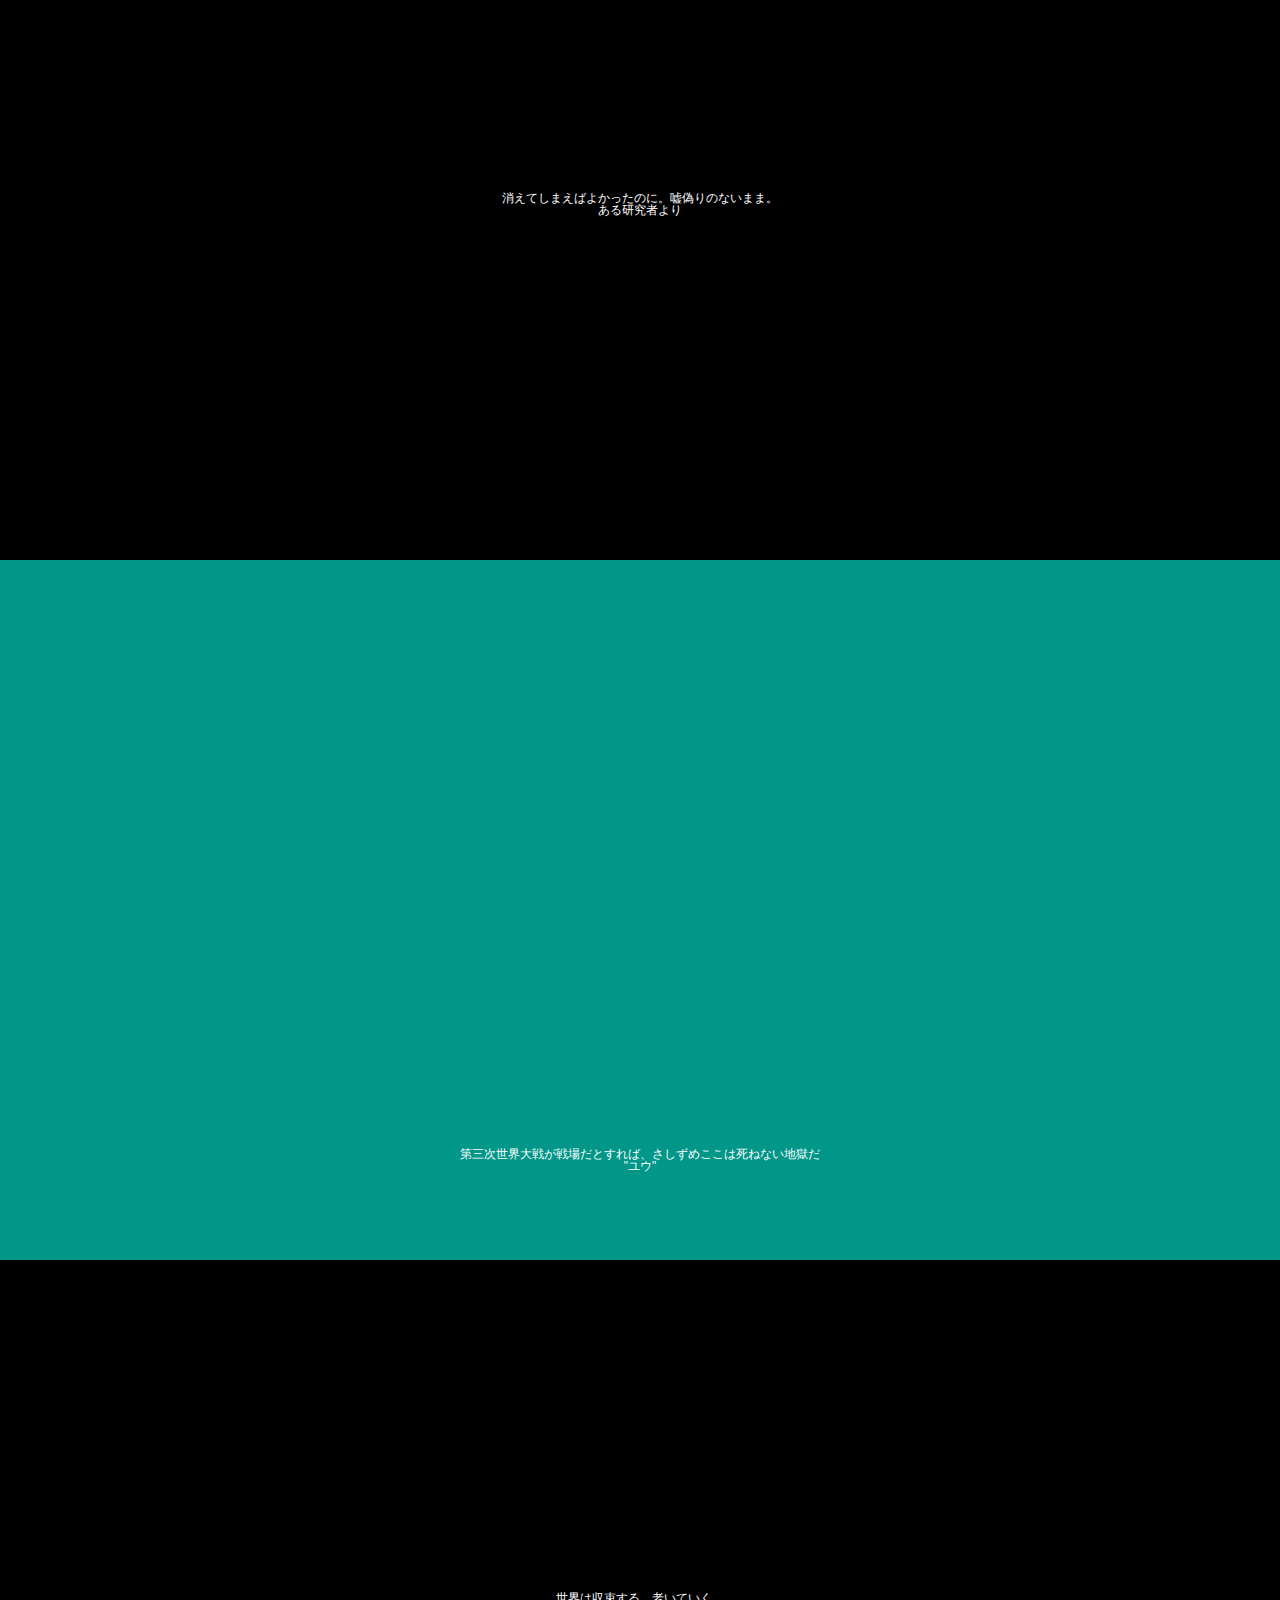
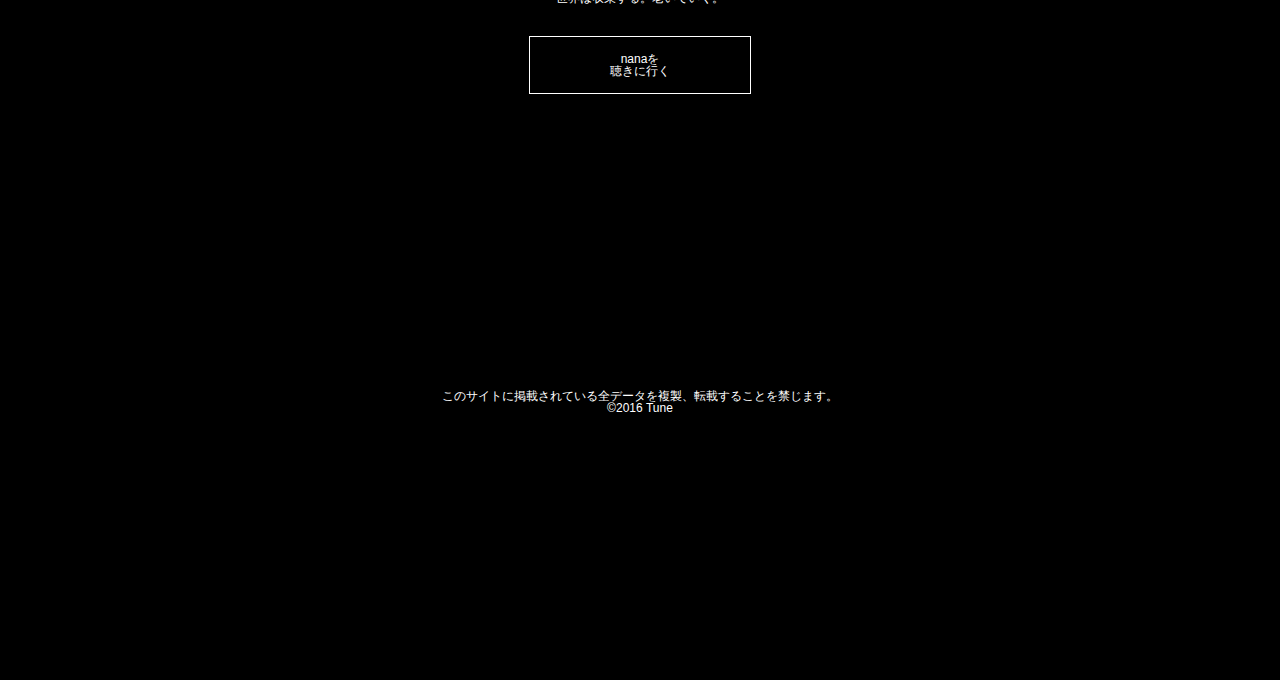
==== commit c3715a54: "1.3" ====
--- a/index.html
+++ b/index.html
@@ -5,7 +5,7 @@
   <meta name="viewport" content="width=device-width, initial-scale=1">
   <meta http-equiv="Content-Script-Type" content="text/javascript">
   <title>sample</title>
-  <script src="https://ajax.googleapis.com/ajax/libs/jquery/1.8.3/jquery.min.js"></script>
+  <script src="./js/jquery-3.1.1.min.js"></script>
   <script src="./js/menu.js"></script>
   <link href='http://fonts.googleapis.com/css?family=Open+Sans:800' rel='stylesheet' type='text/css'>
   <link rel="stylesheet" href="./css/style.css">
@@ -18,12 +18,12 @@
         </div>
       </div>
       <ul id="menu">
-          <li><a href="index.html">TOP</a></li>
-          <li><a href="about.html">ABOUT</a></li>
-          <li><a href="story.html">STORY</a></li>
-          <li><a href="member.html">MEMBER</a></li>
-          <li><a href="link.html">LINK</a></li>
-          <li><a href="contact.html">CONTACT</a></li>
+        <li><a href="index.html">TOP</a></li>
+        <li><a href="about.html">ABOUT</a></li>
+        <li><a href="story.html">STORY</a></li>
+        <li><a href="member.html">MEMBER</a></li>
+        <li><a href="link.html">LINK</a></li>
+        <li><a href="contact.html">CONTACT</a></li>
       </ul>
     </nav>
   </header>
@@ -35,9 +35,9 @@
         <img src ="./img/tune-top.jpg" class="img-bg"/>
         <div class="contents">
           <h1>Tune</h1>
-        <p>nanaから始まる声劇プロジェクトです</p>
-        <p style="padding: 10px;"><a href="http://nana-music.com/users/2628162/" class="btn sample15">nanaを<br>聴きに行く</a></p>
-        <p>Prease▼scroll</p>
+          <p>nanaから始まる声劇プロジェクトです</p>
+          <p style="padding: 10px;"><a href="http://nana-music.com/users/2628162/" class="btn sample15">nanaを<br>聴きに行く</a></p>
+          <p>Prease▼scroll</p>
         </div>
       </div>
 
@@ -50,61 +50,64 @@
       <div class="cd-fixed-bg cd-bg-2 bg-box">
         <img src="./img/tune1.jpg" class="img-bg" />
         <div class="contents">
-          <h1>見出し</h1>
+          <p>消えてしまえばよかったのに。嘘偽りのないまま。<br />ある研究者より</p>
         </div>
       </div>
 
       <div class="scroll bg-color2">
         <div class="scroll-contents">
-          <p>
-            コンテンツ
-          </p>
+          <p>第三次世界大戦が戦場だとすれば、さしずめここは死ねない地獄だ<br />"ユウ"</p>
         </div>
       </div>
+
       <div class="cd-fixed-bg cd-bg-3 bg-box">
+        <img src="./img/tune2.jpg" class="img-bg">
+        <div class="contents">
+          <p>世界は収束する。老いていく。</p>
+<p style="padding: 10px;"><a href="http://nana-music.com/users/2628162/" class="btn sample15">nanaを<br>聴きに行く</a></p>
+        </div>
       </div>
     </main>
+    <footer>
+      このサイトに掲載されている全データを複製、転載することを禁じます。<br>
+      ©2016 Tune
+    </footer>
+    <script>
+    var menuHeight = $("#menu-wrap").height();
+    var startPos = 0;
+    $(window).scroll(function(){
+      var currentPos = $(this).scrollTop();
+      if (currentPos > startPos) {
+        if($(window).scrollTop() >= 200) {
+          $("#menu-wrap").css("top", "-" + menuHeight + "px");
+        }
+      } else {
+        $("#menu-wrap").css("top", 0 + "px");
+      }
+      startPos = currentPos;
+    });
+    </script>
 
+    <script>
+    (function(i,s,o,g,r,a,m){i['GoogleAnalyticsObject']=r;i[r]=i[r]||function(){
+      (i[r].q=i[r].q||[]).push(arguments)},i[r].l=1*new Date();a=s.createElement(o),
+      m=s.getElementsByTagName(o)[0];a.async=1;a.src=g;m.parentNode.insertBefore(a,m)
+    })(window,document,'script','//www.google-analytics.com/analytics.js','ga');
 
-        <footer>
-            このサイトに掲載されている全データを複製、転載することを禁じます。<br>
-            ©2016 Tune
-        </footer>
-        <script>
-        var menuHeight = $("#menu-wrap").height();
-        var startPos = 0;
-        $(window).scroll(function(){
-          var currentPos = $(this).scrollTop();
-          if (currentPos > startPos) {
-            if($(window).scrollTop() >= 200) {
-              $("#menu-wrap").css("top", "-" + menuHeight + "px");
-            }
-          } else {
-            $("#menu-wrap").css("top", 0 + "px");
-          }
-          startPos = currentPos;
-        });
-        </script>
+    ga('create', 'UA-775394-6', 'auto');
+    ga('send', 'pageview');
 
-        <script>
-          (function(i,s,o,g,r,a,m){i['GoogleAnalyticsObject']=r;i[r]=i[r]||function(){
-          (i[r].q=i[r].q||[]).push(arguments)},i[r].l=1*new Date();a=s.createElement(o),
-          m=s.getElementsByTagName(o)[0];a.async=1;a.src=g;m.parentNode.insertBefore(a,m)
-          })(window,document,'script','//www.google-analytics.com/analytics.js','ga');
+    </script>
 
-          ga('create', 'UA-775394-6', 'auto');
-          ga('send', 'pageview');
-
-        </script>
-
-        <script src="http://ajax.googleapis.com/ajax/libs/jquery/1.9.1/jquery.min.js"></script>
-        <script>
-        $(function() {
-            $('#navToggle').click(function(){//headerに .openNav を付加・削除
-                $('header').toggleClass('openNav');
-            });
-        });
-        </script>
+    <script src="http://ajax.googleapis.com/ajax/libs/jquery/1.9.1/jquery.min.js"></script>
+    <script>
+    $(function() {
+      $('#navToggle').click(function(){//headerに .openNav を付加・削除
+        $('header').toggleClass('openNav');
+        $('header').toggleClass('closeNav');
+      });
+    });
+    </script>
 
   </body>
 
--- a/css/style.css
+++ b/css/style.css
@@ -110,9 +110,9 @@
 /*header menu*/
 /*.openNavが付いた要素の中のnavを 縦方向に351px移動（=表示される）*/
 .openNav nav {
-  -moz-transform: translateY(351px);
-  -webkit-transform: translateY(351px);
-  transform: translateY(351px)
+  -moz-transform: translateX(0px);
+  -webkit-transform: translateX(0px);
+  transform: translateX(0px);
 }
 header{
   height:60px;
@@ -166,7 +166,7 @@
 /*bg-boxで画像の文の幅、高さを確保する*/
 .bg-box{
   width:100vw;
-  height:100vw;
+  height:700px;
   position: relative;
   color: #fff;
 }
@@ -174,7 +174,7 @@
 /*pc以外の背景*/
 .img-bg{
   width: 100%;
-  height: 80vh;
+  height: inherit;
   z-index: -2;
 }
 
@@ -195,14 +195,14 @@
 (スマホ版は覆いかぶさらずにみんな一緒に動く)*/
 .scroll{
   margin: 0;
-  height:80vh;
+  height:700px;
   width:100vw;
   z-index: 2;
 }
 .scroll-contents{
   display: block;
   text-align: center;
-  padding: 50% 30%;
+  padding: 45% 0;
 }
 .bg-color1{
   background-color: #fff;
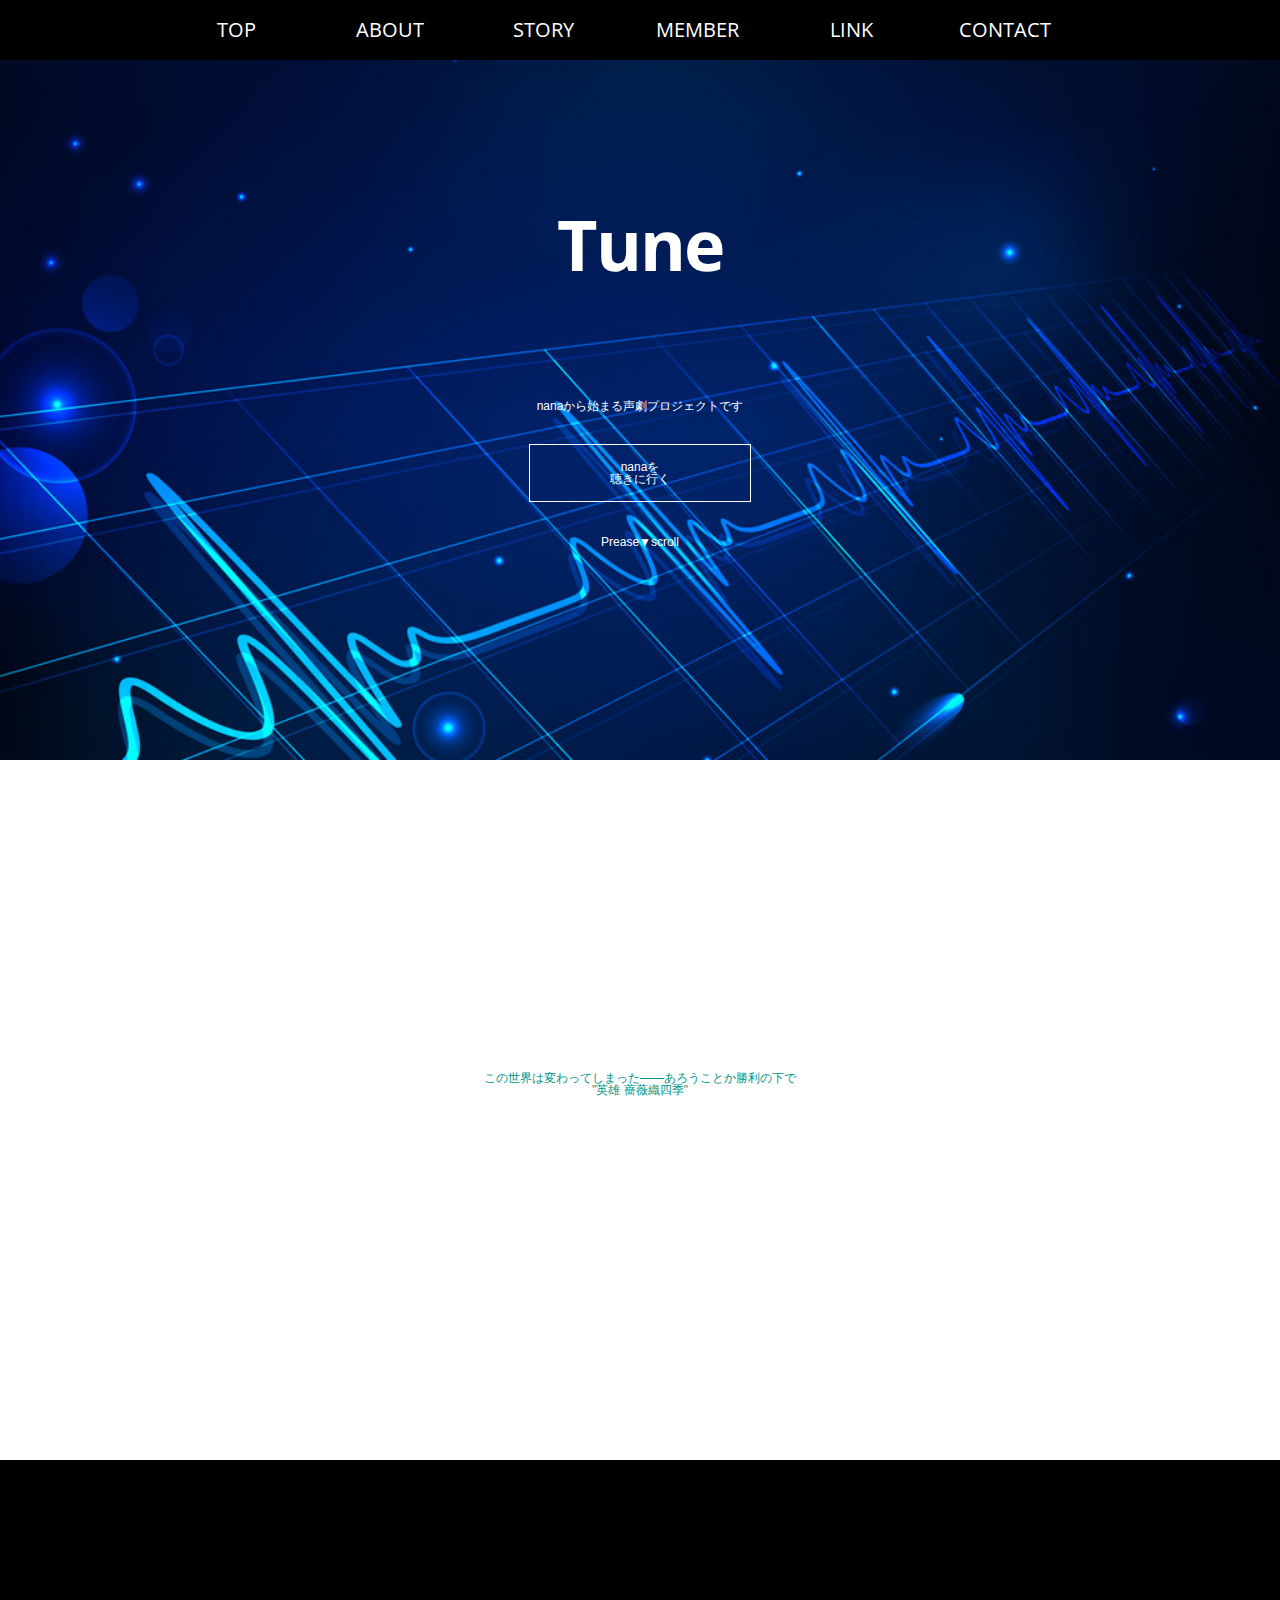
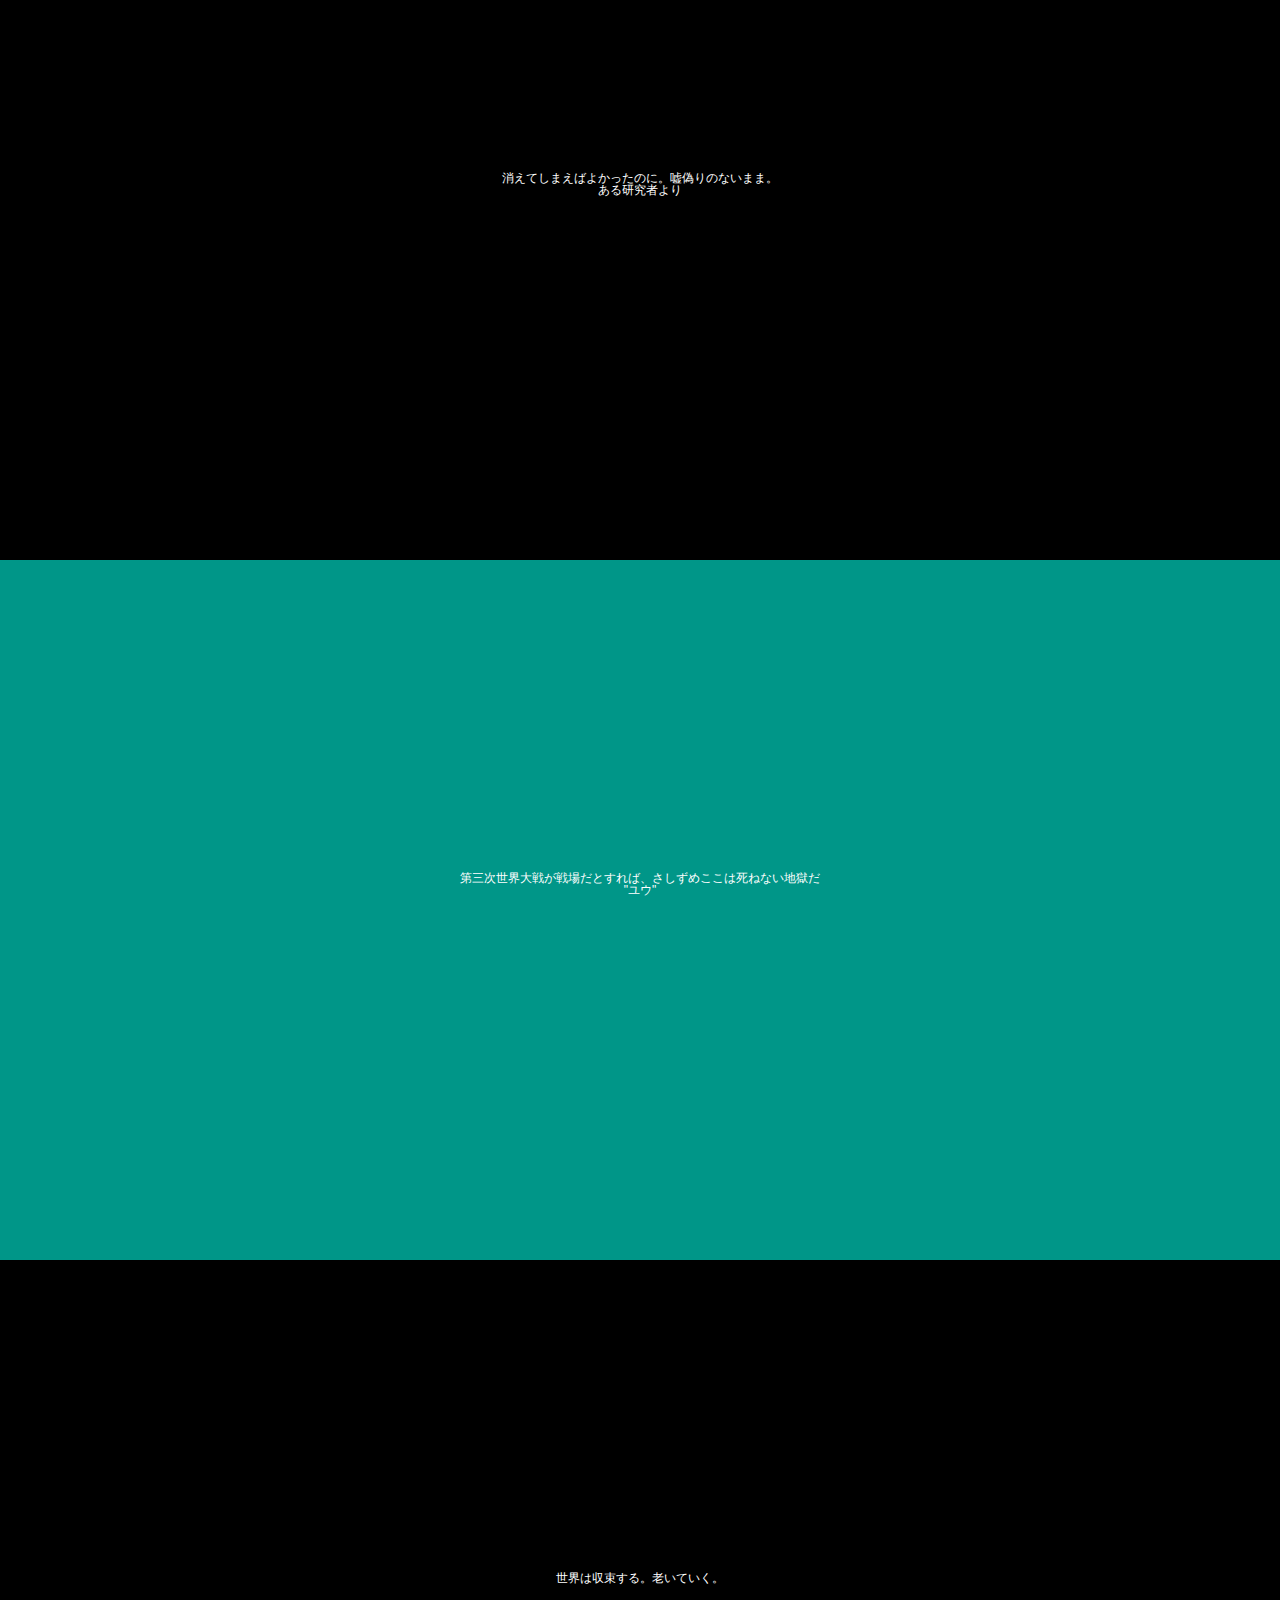
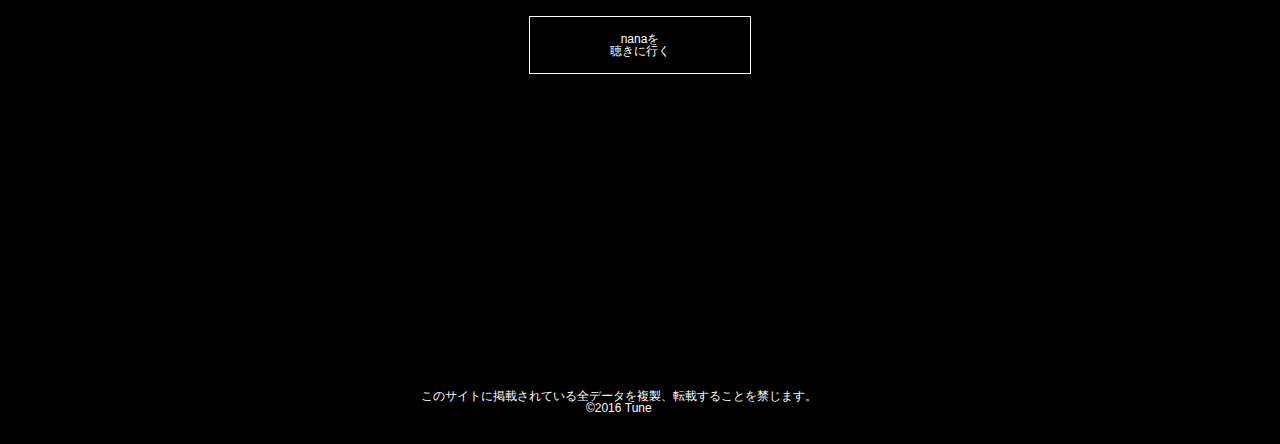
==== commit 5f33d1b8: "1.3.1" ====
--- a/index.html
+++ b/index.html
@@ -30,10 +30,9 @@
 
 
   <body>
-    <main>
       <div class="cd-fixed-bg cd-bg-1 bg-box">
         <img src ="./img/tune-top.jpg" class="img-bg"/>
-        <div class="contents">
+        <div class="contents top">
           <h1>Tune</h1>
           <p>nanaから始まる声劇プロジェクトです</p>
           <p style="padding: 10px;"><a href="http://nana-music.com/users/2628162/" class="btn sample15">nanaを<br>聴きに行く</a></p>
@@ -67,8 +66,7 @@
 <p style="padding: 10px;"><a href="http://nana-music.com/users/2628162/" class="btn sample15">nanaを<br>聴きに行く</a></p>
         </div>
       </div>
-    </main>
-    <footer>
+    <footer class="">
       このサイトに掲載されている全データを複製、転載することを禁じます。<br>
       ©2016 Tune
     </footer>
--- a/css/style.css
+++ b/css/style.css
@@ -4,7 +4,6 @@
   padding: 0;
   background-color: black;
   color: white;
-
 }
 body {
   position:relative;
@@ -159,8 +158,10 @@
   text-align: center;
   background-color: black;
   color: white;
-}
-
+  margin-bottom: 0;
+  bottom: 0;
+  width: 92vw;
+}
 
 
 /*bg-boxで画像の文の幅、高さを確保する*/
@@ -169,6 +170,7 @@
   height:700px;
   position: relative;
   color: #fff;
+  margin: 0;
 }
 
 /*pc以外の背景*/
@@ -176,18 +178,21 @@
   width: 100%;
   height: inherit;
   z-index: -2;
+  margin: 0;
 }
 
 /*中の文字の場所についてのレイアウト*/
 .contents{
-  display: block;
-  height: 100%;
   width: 100%;
   position: absolute;
   top: 0;
   right: 0;
-  padding-top: 25%;
-  text-align: center;
+  padding-top: 300px;
+  text-align: center;
+
+}
+.top{
+  padding-top: 150px;
 }
 
 
@@ -202,7 +207,8 @@
 .scroll-contents{
   display: block;
   text-align: center;
-  padding: 45% 0;
+  padding: 300px 0;
+  margin: 0;
 }
 .bg-color1{
   background-color: #fff;
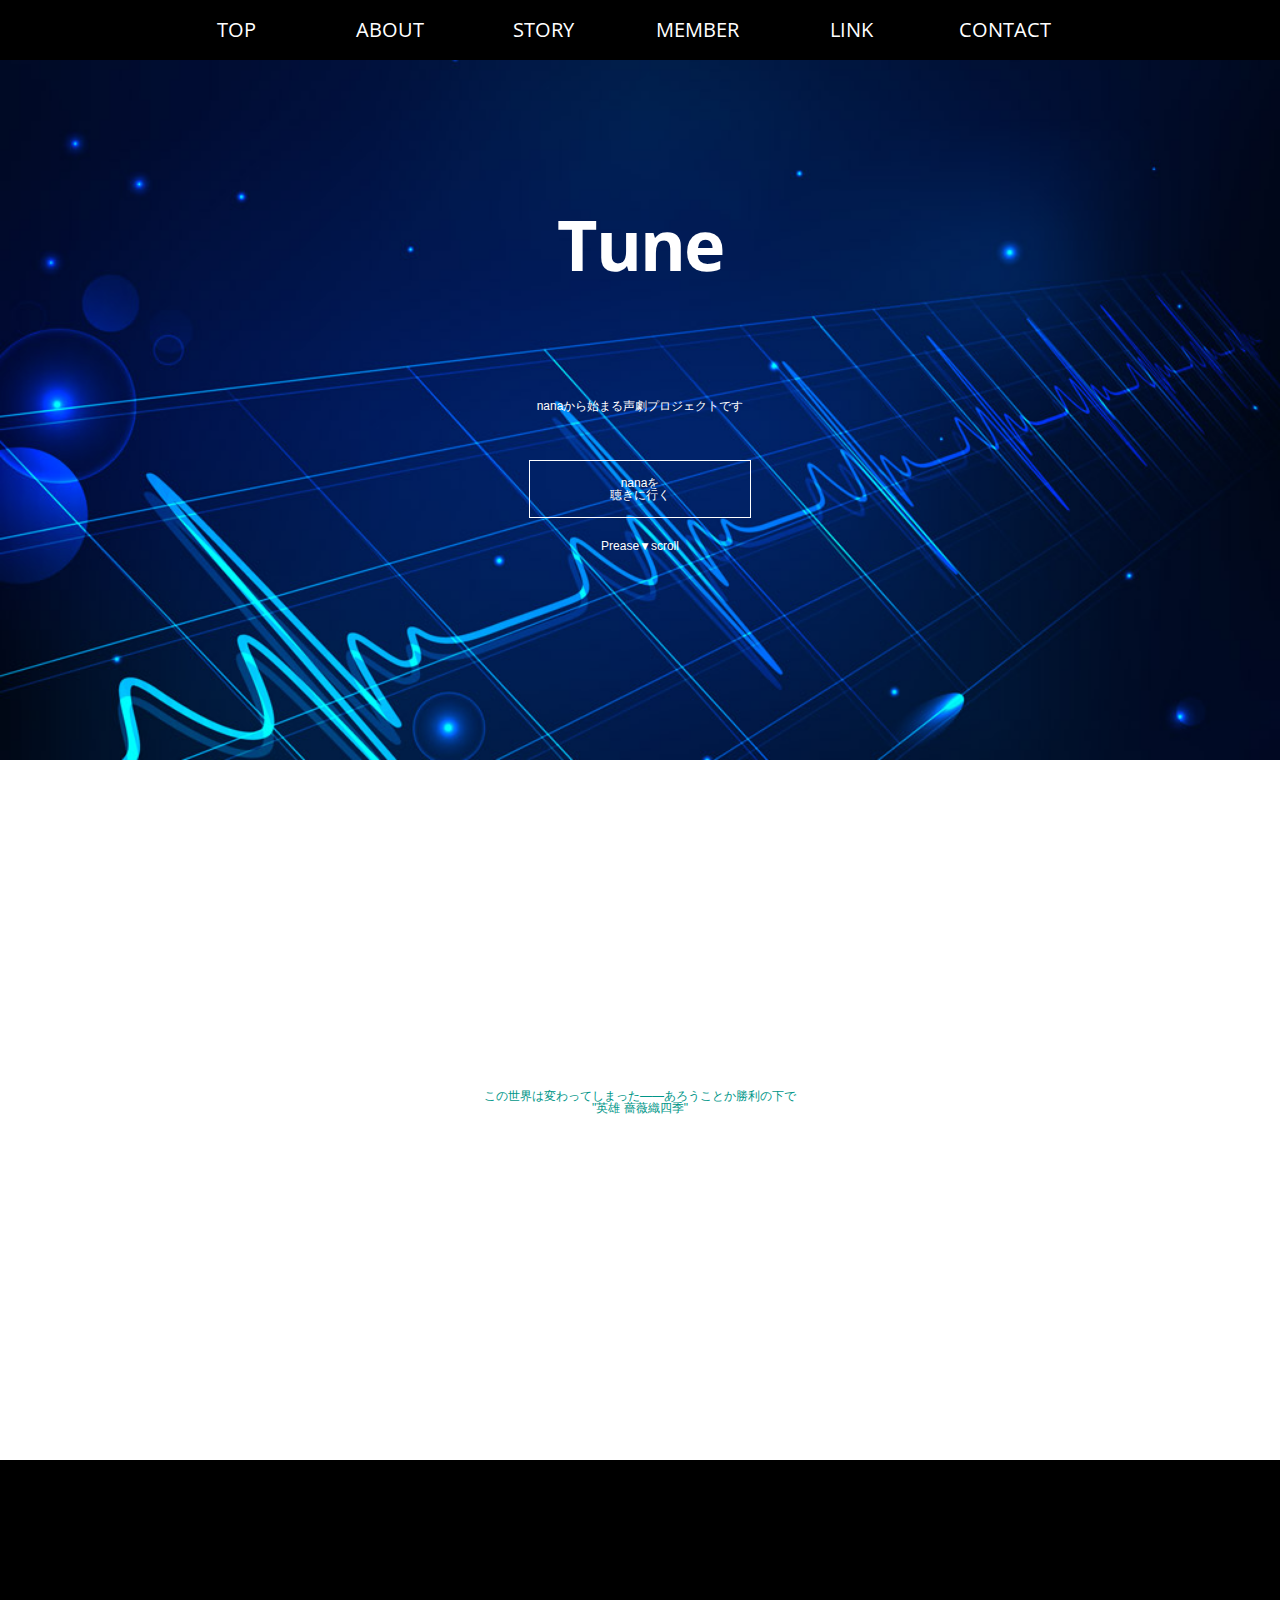
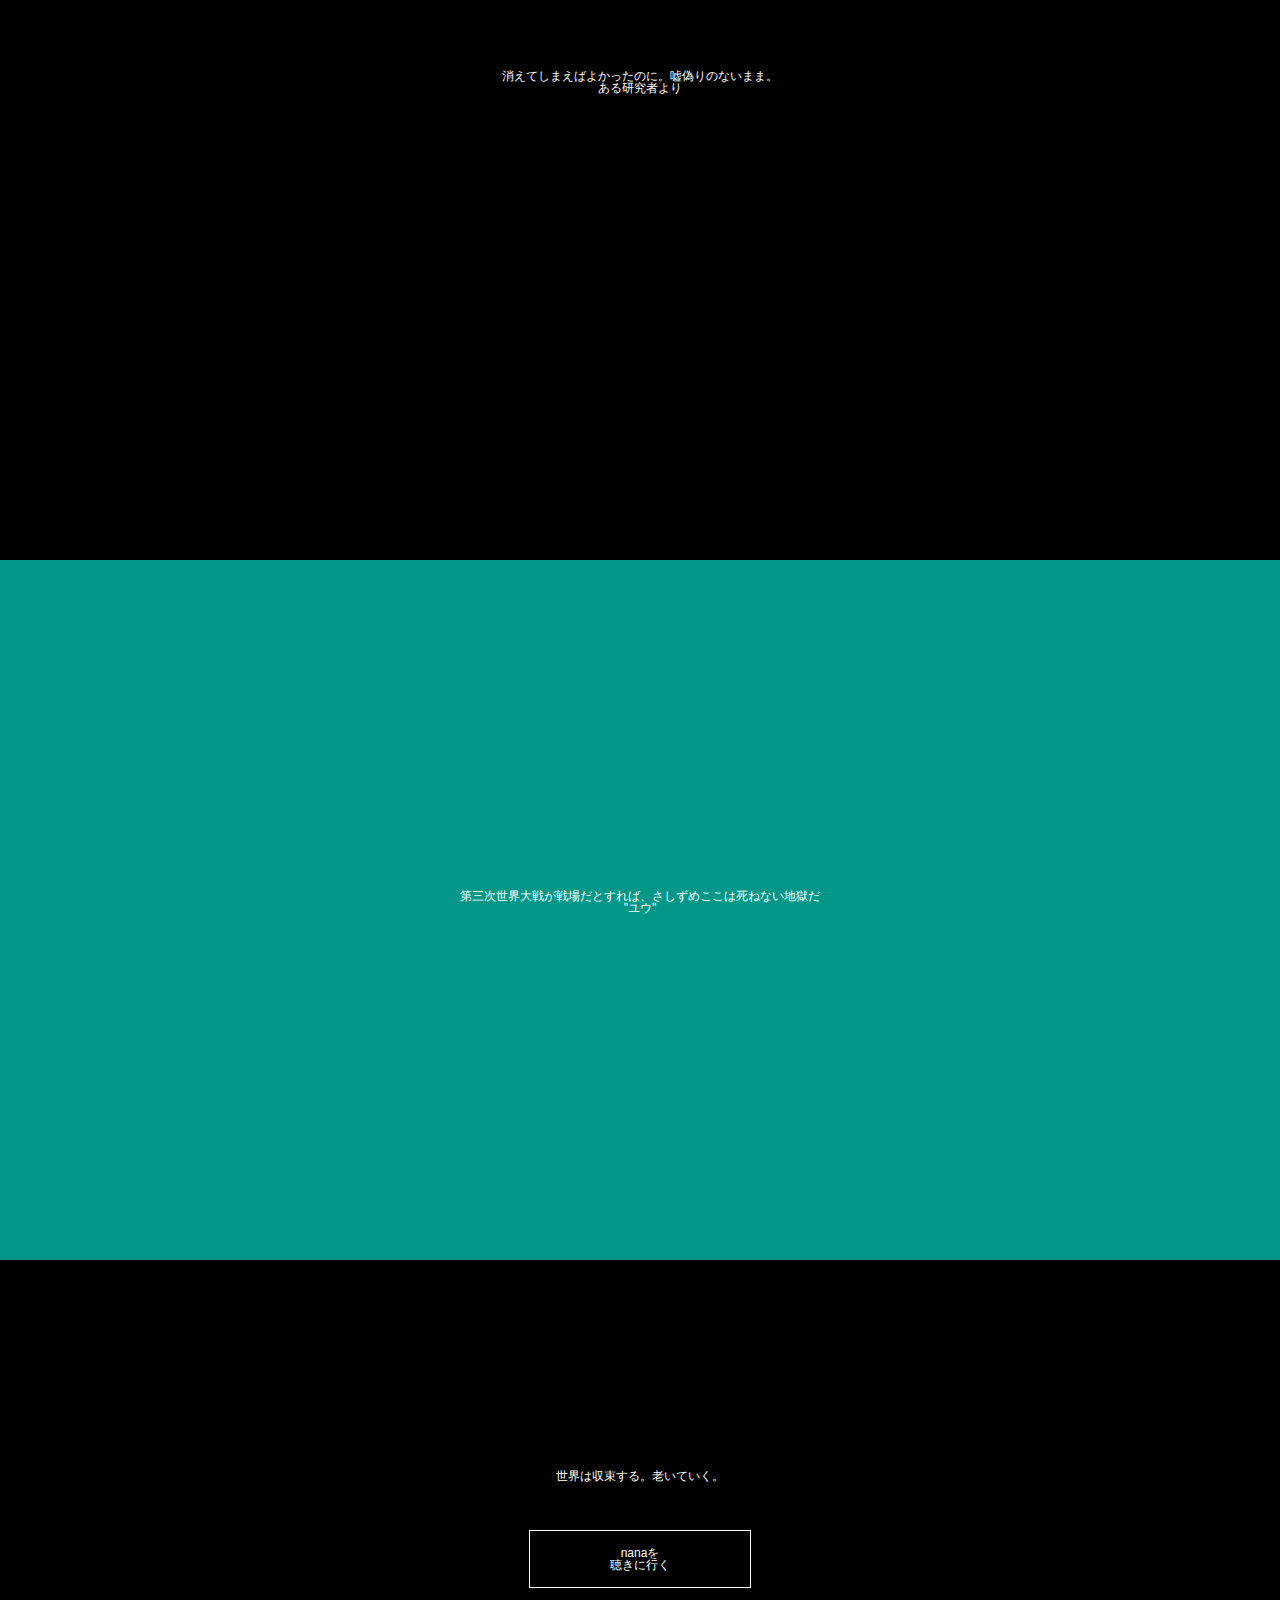
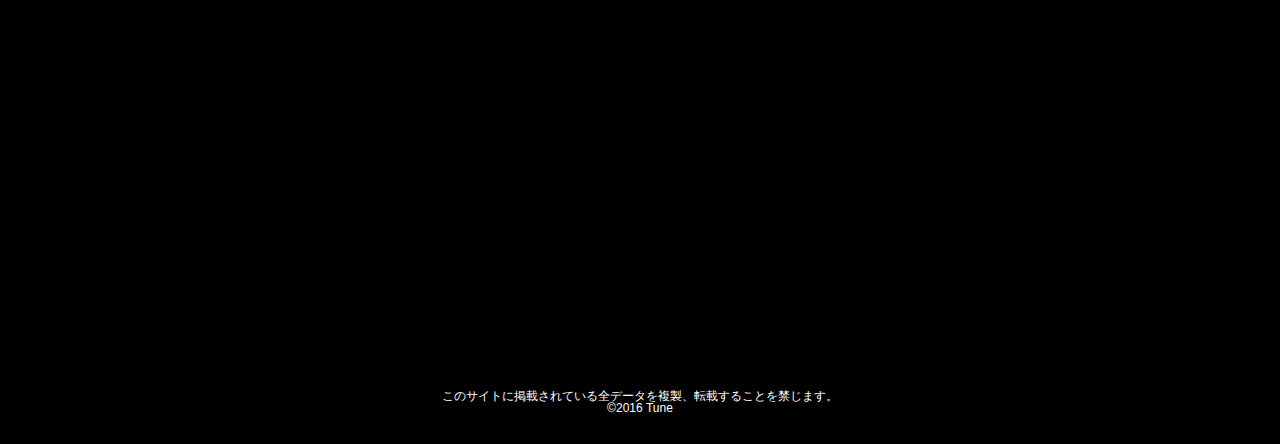
==== commit 7a20cfda: "1.4.06" ====
--- a/index.html
+++ b/index.html
@@ -1,10 +1,10 @@
 <!DOCTYPE html>
-<html>
+<html lang="ja">
 <head>
-  <meta charset="utf-8"/>
+  <meta http-equiv="Content-Type" content="text/html" charset="utf-8"/>
   <meta name="viewport" content="width=device-width, initial-scale=1">
   <meta http-equiv="Content-Script-Type" content="text/javascript">
-  <title>sample</title>
+  <title>Tune | TOP PAGE</title>
   <script src="./js/jquery-3.1.1.min.js"></script>
   <script src="./js/menu.js"></script>
   <link href='http://fonts.googleapis.com/css?family=Open+Sans:800' rel='stylesheet' type='text/css'>
@@ -18,96 +18,102 @@
         </div>
       </div>
       <ul id="menu">
-        <li><a href="index.html">TOP</a></li>
-        <li><a href="about.html">ABOUT</a></li>
-        <li><a href="story.html">STORY</a></li>
-        <li><a href="member.html">MEMBER</a></li>
-        <li><a href="link.html">LINK</a></li>
-        <li><a href="contact.html">CONTACT</a></li>
+        <li><a href="./index.html">TOP</a></li>
+        <li><a href="./article/about.html">ABOUT</a></li>
+        <li><a href="./article/story.html">STORY</a></li>
+        <li><a href="./article/member.html">MEMBER</a></li>
+        <li><a href="./article/link.html">LINK</a></li>
+        <li><a href="./article/contact.html">CONTACT</a></li>
       </ul>
     </nav>
   </header>
 
 
   <body>
-      <div class="cd-fixed-bg cd-bg-1 bg-box">
-        <img src ="./img/tune-top.jpg" class="img-bg"/>
-        <div class="contents top">
-          <h1>Tune</h1>
-          <p>nanaから始まる声劇プロジェクトです</p>
-          <p style="padding: 10px;"><a href="http://nana-music.com/users/2628162/" class="btn sample15">nanaを<br>聴きに行く</a></p>
-          <p>Prease▼scroll</p>
-        </div>
+    <div class="cd-fixed-bg cd-bg-1 bg-box">
+      <img src ="./img/tune-top.jpg" class="img-bg"/>
+      <div class="contents top">
+        <h1>Tune</h1>
+        <p>nanaから始まる声劇プロジェクトです</p>
+        <p style="padding: 10px;">
+          <a href="http://nana-music.com/users/2628162/"
+           class="btn sample15">nanaを<br>聴きに行く</a>
+         </p>
+        <p class="please">Prease▼scroll</p>
       </div>
+    </div>
 
-      <div class="scroll bg-color1">
-        <div class="scroll-contents">
-          <p>この世界は変わってしまった――あろうことか勝利の下で<br />"英雄 薔薇織四季"</p>
-        </div>
+    <div class="scroll bg-color1">
+      <div class="scroll-contents">
+        <p>この世界は変わってしまった――あろうことか勝利の下で<br />"英雄 薔薇織四季"</p>
       </div>
+    </div>
 
-      <div class="cd-fixed-bg cd-bg-2 bg-box">
-        <img src="./img/tune1.jpg" class="img-bg" />
-        <div class="contents">
-          <p>消えてしまえばよかったのに。嘘偽りのないまま。<br />ある研究者より</p>
-        </div>
+    <div class="cd-fixed-bg cd-bg-2 bg-box">
+      <img src="./img/tune1.jpg" class="img-bg" />
+      <div class="contents">
+        <p>消えてしまえばよかったのに。嘘偽りのないまま。<br />ある研究者より</p>
       </div>
+    </div>
 
-      <div class="scroll bg-color2">
-        <div class="scroll-contents">
-          <p>第三次世界大戦が戦場だとすれば、さしずめここは死ねない地獄だ<br />"ユウ"</p>
-        </div>
+    <div class="scroll bg-color2">
+      <div class="scroll-contents">
+        <p>第三次世界大戦が戦場だとすれば、さしずめここは死ねない地獄だ<br />"ユウ"</p>
       </div>
+    </div>
 
-      <div class="cd-fixed-bg cd-bg-3 bg-box">
-        <img src="./img/tune2.jpg" class="img-bg">
-        <div class="contents">
-          <p>世界は収束する。老いていく。</p>
-<p style="padding: 10px;"><a href="http://nana-music.com/users/2628162/" class="btn sample15">nanaを<br>聴きに行く</a></p>
-        </div>
+    <div class="cd-fixed-bg cd-bg-3 bg-box">
+      <img src="./img/tune2.jpg" class="img-bg">
+      <div class="contents">
+        <p>世界は収束する。老いていく。</p>
+        <p style="padding: 10px;"><a href="http://nana-music.com/users/2628162/" class="btn sample15">nanaを<br>聴きに行く</a></p>
       </div>
-    <footer class="">
-      このサイトに掲載されている全データを複製、転載することを禁じます。<br>
-      ©2016 Tune
-    </footer>
-    <script>
-    var menuHeight = $("#menu-wrap").height();
-    var startPos = 0;
-    $(window).scroll(function(){
-      var currentPos = $(this).scrollTop();
-      if (currentPos > startPos) {
-        if($(window).scrollTop() >= 200) {
-          $("#menu-wrap").css("top", "-" + menuHeight + "px");
-        }
-      } else {
-        $("#menu-wrap").css("top", 0 + "px");
-      }
-      startPos = currentPos;
-    });
-    </script>
-
-    <script>
-    (function(i,s,o,g,r,a,m){i['GoogleAnalyticsObject']=r;i[r]=i[r]||function(){
-      (i[r].q=i[r].q||[]).push(arguments)},i[r].l=1*new Date();a=s.createElement(o),
-      m=s.getElementsByTagName(o)[0];a.async=1;a.src=g;m.parentNode.insertBefore(a,m)
-    })(window,document,'script','//www.google-analytics.com/analytics.js','ga');
-
-    ga('create', 'UA-775394-6', 'auto');
-    ga('send', 'pageview');
-
-    </script>
-
-    <script src="http://ajax.googleapis.com/ajax/libs/jquery/1.9.1/jquery.min.js"></script>
-    <script>
-    $(function() {
-      $('#navToggle').click(function(){//headerに .openNav を付加・削除
-        $('header').toggleClass('openNav');
-        $('header').toggleClass('closeNav');
-      });
-    });
-    </script>
-
-  </body>
+    </div>
+  </div>
+  <footer class="">
+    このサイトに掲載されている全データを複製、転載することを禁じます。<br>
+    ©2016 Tune
+  </footer>
 
 
-  </html>
+  <script>
+  var menuHeight = $("#menu-wrap").height();
+  var startPos = 0;
+  $(window).scroll(function(){
+    var currentPos = $(this).scrollTop();
+    if (currentPos > startPos) {
+      if($(window).scrollTop() >= 200) {
+        $("#menu-wrap").css("top", "-" + menuHeight + "px");
+      }
+    } else {
+      $("#menu-wrap").css("top", 0 + "px");
+    }
+    startPos = currentPos;
+  });
+  </script>
+
+  <script>
+  (function(i,s,o,g,r,a,m){i['GoogleAnalyticsObject']=r;i[r]=i[r]||function(){
+    (i[r].q=i[r].q||[]).push(arguments)},i[r].l=1*new Date();a=s.createElement(o),
+    m=s.getElementsByTagName(o)[0];a.async=1;a.src=g;m.parentNode.insertBefore(a,m)
+  })(window,document,'script','//www.google-analytics.com/analytics.js','ga');
+
+  ga('create', 'UA-775394-6', 'auto');
+  ga('send', 'pageview');
+
+  </script>
+
+  <script src="http://ajax.googleapis.com/ajax/libs/jquery/1.9.1/jquery.min.js"></script>
+  <script>
+  $(function() {
+    $('#navToggle').click(function(){//headerに .openNav を付加・削除
+      $('header').toggleClass('openNav');
+      $('header').toggleClass('closeNav');
+    });
+  });
+  </script>
+
+</body>
+
+
+</html>
--- a/css/style.css
+++ b/css/style.css
@@ -4,6 +4,23 @@
   padding: 0;
   background-color: black;
   color: white;
+}
+h2{
+  padding: 20px;
+}
+p{
+  margin: 30px;
+  padding: 0px;
+  height: 0;
+}
+.please{
+  margin-top: 10vh;
+}
+li{
+  padding: 5px;
+}
+ul{
+  list-style:none;
 }
 body {
   position:relative;
@@ -120,12 +137,12 @@
 a.btn{
   display: inline-block;
   width: 180px;
-  margin: 10px 0;
+  margin: 20px 0;
   padding: 16px 20px;
   border: 1px solid #fff;
   background: transparent;
   color: #fff;
-  text-align: center;
+  text-agn: center;
   text-decoration: none;
   line-height: 1;
 }
@@ -153,14 +170,47 @@
   transition:.5s
 }
 
+a.btn2{
+  display: inline-block;
+  width: 180px;
+  margin: 10px 0;
+  padding: 16px 20px;
+  border: 1px solid #009688;
+  background: transparent;
+  color: #009688;
+  text-agn: center;
+  text-decoration: none;
+  line-height: 1;
+}
+a.sample16 {
+  position:relative;
+  z-index:2;
+  overflow:hidden
+}
+a.sample16::after {
+  display:block;
+  content:"";
+  position:absolute;
+  z-index:-1;
+  top:50%;
+  left:50%;
+  width:160px;
+  height:160px;
+  margin:-80px 0 0 -80px;#009688
+  border:80px double rgba(0,150,136,0);
+  border-radius:50%
+}
+a.sample16:hover::after {
+  border-width:0;
+  border-color:rgba(0,150,136,1);
+  transition:.5s
+}
+
 footer{
   padding: 30px;
   text-align: center;
   background-color: black;
   color: white;
-  margin-bottom: 0;
-  bottom: 0;
-  width: 92vw;
 }
 
 
@@ -187,8 +237,9 @@
   position: absolute;
   top: 0;
   right: 0;
-  padding-top: 300px;
+  padding-top: 20vh;
   text-align: center;
+  margin: 0 auto;
 
 }
 .top{
@@ -255,6 +306,7 @@
     margin : 0 0 1.8em 0;
     line-height : 1;
   }
+
   #navToggle {
     display:block;
     z-index: 10000;
